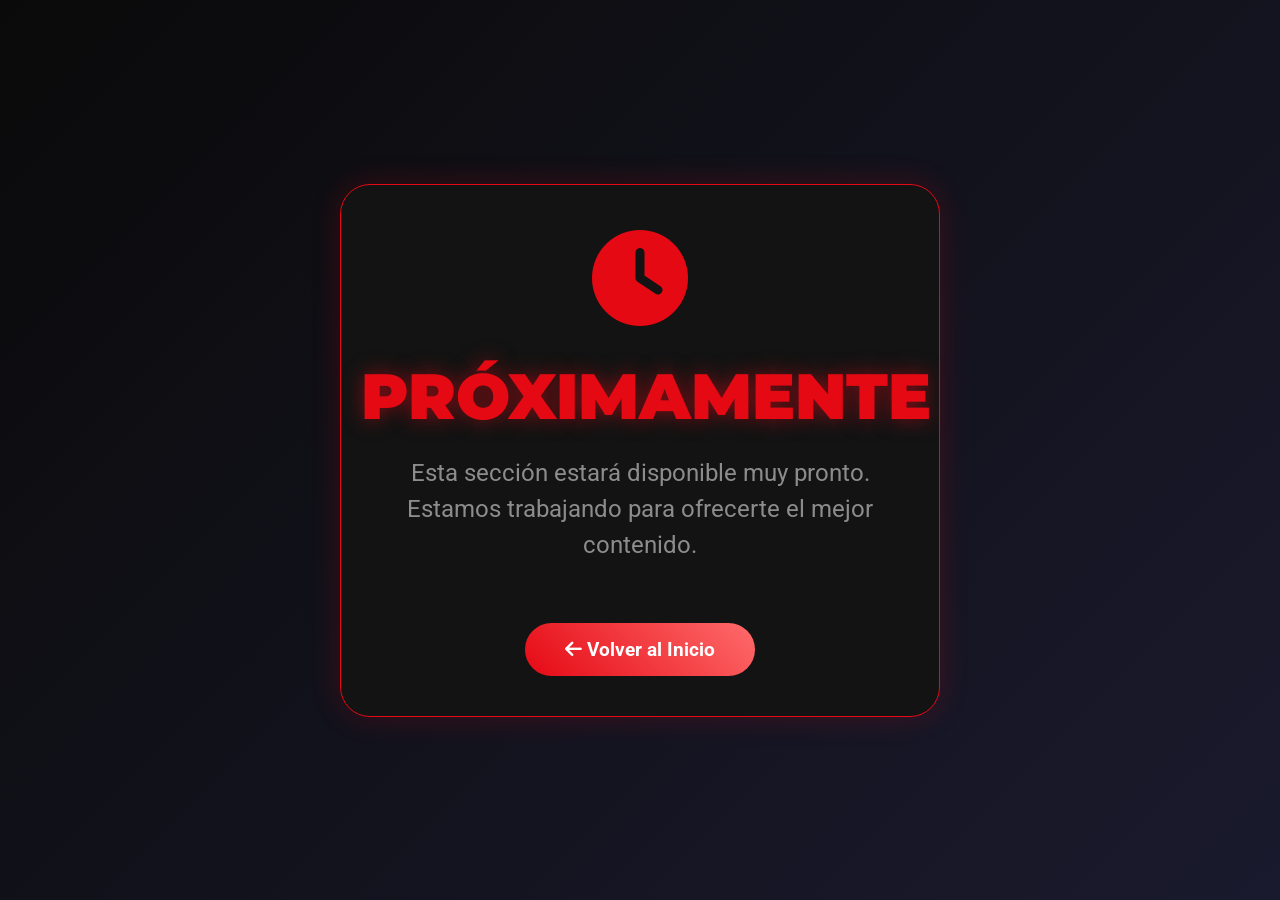
==== proximamente.html @ 0ffe2653 "Add files via upload" ====
<!DOCTYPE html>
<html lang="es">
<head>
    <meta charset="UTF-8">
    <meta name="viewport" content="width=device-width, initial-scale=1.0">
    <title>Próximamente - ZONA TOTAL</title>
    <link rel="stylesheet" href="style.css">
    <link rel="stylesheet" href="https://cdnjs.cloudflare.com/ajax/libs/font-awesome/6.4.0/css/all.min.css">
    <link href="https://fonts.googleapis.com/css2?family=Montserrat:wght@400;700;900&family=Roboto:wght@300;400;500&display=swap" rel="stylesheet">
    <style>
        body {
            margin: 0;
            padding: 0;
            background: linear-gradient(135deg, #0a0a0a 0%, #1a1a2e 100%);
            color: #f5f5f1;
            font-family: 'Roboto', sans-serif;
            min-height: 100vh;
            display: flex;
            justify-content: center;
            align-items: center;
            text-align: center;
        }
        
        .proximamente-container {
            max-width: 600px;
            padding: 40px 20px;
            background: rgba(20, 20, 20, 0.95);
            border-radius: 30px;
            border: 1px solid #e50914;
            box-shadow: 0 0 30px rgba(229, 9, 20, 0.2);
            margin: 20px;
        }
        
        .proximamente-icon {
            font-size: 6rem;
            color: #e50914;
            margin-bottom: 20px;
            animation: pulse 2s infinite;
        }
        
        .proximamente-title {
            font-size: 4rem;
            font-weight: 900;
            color: #e50914;
            margin-bottom: 20px;
            font-family: 'Montserrat', sans-serif;
            text-shadow: 0 0 20px rgba(229, 9, 20, 0.5);
        }
        
        .proximamente-text {
            font-size: 1.5rem;
            color: #8c8c8c;
            margin-bottom: 40px;
            line-height: 1.5;
        }
        
        .proximamente-categoria {
            font-size: 2rem;
            font-weight: 700;
            color: white;
            margin-bottom: 20px;
            text-transform: uppercase;
        }
        
        .proximamente-btn {
            display: inline-block;
            background: linear-gradient(45deg, #e50914, #ff6b6b);
            color: white;
            text-decoration: none;
            padding: 15px 40px;
            border-radius: 50px;
            font-size: 1.2rem;
            font-weight: bold;
            transition: all 0.3s;
            border: none;
            cursor: pointer;
            margin-top: 20px;
        }
        
        .proximamente-btn:hover {
            transform: scale(1.05);
            box-shadow: 0 10px 25px rgba(229, 9, 20, 0.3);
        }
        
        @keyframes pulse {
            0%, 100% { transform: scale(1); }
            50% { transform: scale(1.1); }
        }
    </style>
</head>
<body>
    <div class="proximamente-container">
        <div class="proximamente-icon">
            <i class="fas fa-clock"></i>
        </div>
        <h1 class="proximamente-title">PRÓXIMAMENTE</h1>
        <p class="proximamente-text">Esta sección estará disponible muy pronto.<br>Estamos trabajando para ofrecerte el mejor contenido.</p>
        <a href="index.html" class="proximamente-btn">
            <i class="fas fa-arrow-left"></i> Volver al Inicio
        </a>
    </div>
</body>
</html>
---- style.css ----
/* ===== DESDE auth.css ===== */
* {
    margin: 0;
    padding: 0;
    box-sizing: border-box;
}

:root {
    --primary-red: #e50914;
    --dark-bg: #141414;
    --darker-bg: #0a0a0a;
    --gray-bg: #2d2d2d;
    --light-gray: #8c8c8c;
    --white: #f5f5f1;
    --gradient-red: linear-gradient(45deg, #e50914, #ff6b6b);
}

body {
    background-color: var(--darker-bg);
    color: var(--white);
    font-family: 'Roboto', sans-serif;
    min-height: 100vh;
    overflow-x: hidden;
}

.hidden {
    display: none !important;
}

.auth-screen {
    position: fixed;
    top: 0;
    left: 0;
    width: 100%;
    height: 100%;
    background: linear-gradient(135deg, var(--darker-bg) 0%, #1a1a2e 100%);
    display: flex;
    justify-content: center;
    align-items: center;
    z-index: 9999;
    animation: fadeIn 0.5s ease;
}

.auth-container {
    background: rgba(20, 20, 20, 0.95);
    padding: 60px 50px;
    border-radius: 20px;
    text-align: center;
    border: 1px solid var(--gray-bg);
    max-width: 500px;
    width: 90%;
    box-shadow: 0 25px 50px rgba(0, 0, 0, 0.5);
    animation: slideUp 0.5s ease;
    backdrop-filter: blur(10px);
}

.auth-logo {
    margin-bottom: 40px;
}

.logo-icon {
    display: inline-block;
    background: var(--gradient-red);
    width: 100px;
    height: 100px;
    border-radius: 50%;
    line-height: 100px;
    font-size: 48px;
    font-weight: 900;
    margin-bottom: 20px;
    box-shadow: 0 15px 35px rgba(229, 9, 20, 0.3);
    animation: pulse 2s infinite;
}

.auth-logo h1 {
    font-family: 'Montserrat', sans-serif;
    font-size: 3.5rem;
    font-weight: 900;
    background: var(--gradient-red);
    -webkit-background-clip: text;
    -webkit-text-fill-color: transparent;
    letter-spacing: 3px;
    margin-bottom: 10px;
    text-shadow: 3px 3px 6px rgba(0, 0, 0, 0.3);
}

.auth-subtitle {
    color: var(--light-gray);
    font-size: 1.2rem;
    opacity: 0.8;
}

.auth-form {
    margin: 40px 0;
}

#password-input {
    width: 100%;
    padding: 18px 25px;
    background: rgba(255, 255, 255, 0.08);
    border: 2px solid var(--gray-bg);
    border-radius: 12px;
    color: var(--white);
    font-size: 18px;
    margin-bottom: 25px;
    transition: all 0.3s ease;
    letter-spacing: 1px;
}

#password-input:focus {
    outline: none;
    border-color: var(--primary-red);
    background: rgba(255, 255, 255, 0.12);
    box-shadow: 0 0 0 3px rgba(229, 9, 20, 0.2);
}

.auth-btn {
    background: var(--gradient-red);
    color: var(--white);
    border: none;
    padding: 18px 40px;
    border-radius: 12px;
    font-size: 18px;
    font-weight: bold;
    cursor: pointer;
    transition: all 0.3s ease;
    width: 100%;
    letter-spacing: 1.5px;
    display: flex;
    align-items: center;
    justify-content: center;
    gap: 12px;
}

.auth-btn:hover {
    transform: translateY(-3px);
    box-shadow: 0 15px 30px rgba(229, 9, 20, 0.3);
}

.auth-btn:active {
    transform: translateY(-1px);
}

.auth-hint {
    margin-top: 25px;
    color: var(--light-gray);
    font-size: 0.9rem;
    opacity: 0.7;
}

.auth-info {
    display: flex;
    justify-content: center;
    gap: 30px;
    margin-top: 40px;
    flex-wrap: wrap;
}

.info-item {
    display: flex;
    align-items: center;
    gap: 10px;
    color: var(--light-gray);
    font-size: 0.9rem;
}

.info-item i {
    color: var(--primary-red);
    font-size: 1.1rem;
}

.loading-screen {
    position: fixed;
    top: 0;
    left: 0;
    width: 100%;
    height: 100%;
    background: var(--darker-bg);
    display: flex;
    flex-direction: column;
    justify-content: center;
    align-items: center;
    z-index: 9998;
}

.loading-spinner {
    margin-bottom: 30px;
}

.loading-spinner .logo-icon {
    width: 80px;
    height: 80px;
    line-height: 80px;
    font-size: 36px;
    animation: spin 1.5s linear infinite;
}

.loading-screen p {
    color: var(--light-gray);
    font-size: 1.2rem;
    animation: fadeInOut 2s infinite;
}

@keyframes fadeIn {
    from { opacity: 0; }
    to { opacity: 1; }
}

@keyframes slideUp {
    from {
        opacity: 0;
        transform: translateY(40px);
    }
    to {
        opacity: 1;
        transform: translateY(0);
    }
}

@keyframes pulse {
    0%, 100% {
        transform: scale(1);
        box-shadow: 0 15px 35px rgba(229, 9, 20, 0.3);
    }
    50% {
        transform: scale(1.05);
        box-shadow: 0 20px 40px rgba(229, 9, 20, 0.4);
    }
}

@keyframes spin {
    0% { transform: rotate(0deg); }
    100% { transform: rotate(360deg); }
}

@keyframes fadeInOut {
    0%, 100% { opacity: 0.5; }
    50% { opacity: 1; }
}

@media (max-width: 768px) {
    .auth-container {
        padding: 40px 30px;
    }
    
    .auth-logo h1 {
        font-size: 2.8rem;
    }
    
    .logo-icon {
        width: 80px;
        height: 80px;
        line-height: 80px;
        font-size: 36px;
    }
    
    .auth-info {
        gap: 20px;
    }
}

@media (max-width: 480px) {

    .auth-container {
        padding: 30px 20px;
        width: 95%;
    }
    
    .auth-logo h1 {
        font-size: 2.2rem;
        letter-spacing: 2px;
    }
    
    .auth-subtitle {
        font-size: 1rem;
    }
    
    #password-input {
        padding: 15px 20px;
        font-size: 16px;
    }
    
    .auth-btn {
        padding: 15px 30px;
        font-size: 16px;
    }
    
    .auth-info {
        flex-direction: column;
        gap: 15px;
        align-items: center;
    }
}

/* ===== DESDE home.css ===== */
.home-page {
    background: var(--darker);
    min-height: 80vh;
    position: relative;
    padding-top: 0;
}

.home-page .main-content {
    padding-top: 0;
    position: relative;
    z-index: 1;
}

.hero-home {
    padding-top: 0;
    position: relative;
    margin-bottom: 15px;
    clear: both;
}

.hero-home .hero-background {
    height: 70vh;
    min-height: 780px;
    border-radius: 20px;
    margin: 5px;
    margin-bottom:40px;
    overflow: hidden;
    position: relative;
    background-size: cover;
    background-position: center;
    background-repeat: no-repeat;
}

.hero-home .hero-overlay {
    position: absolute;
    top: 0;
    left: 0;
    right: 0;
    bottom: 0;
    background: linear-gradient(45deg, rgba(20,20,20,0.8), transparent 60%);
}

.hero-home .hero-content {
    position: absolute;
    top: 60%;
    left: 50%;
    transform: translate(-50%, -50%);
    width: 100%;
    max-width: 1200px;
    padding: 0 20px;
    z-index: 2;
    display: flex;
    flex-direction: column;
    align-items: center;
    justify-content: center;
}

.hero-home .hero-title {
    font-size: 3.5rem;
    margin-bottom: 20px;
    line-height: 1.1;
    text-shadow: 2px 2px 8px rgba(0, 0, 0, 0.7);
}

.hero-home .hero-subtitle {
    font-size: 1.3rem;
    color: var(--light-gray);
    margin-bottom: 40px;
    max-width: 600px;
    text-shadow: 1px 1px 4px rgba(0, 0, 0, 0.5);
}

.hero-home .hero-stats {
    display: flex;
    justify-content: center;
    gap: 20px;
    flex-wrap: wrap;
    width: 100%;
    margin-top: 20px;
}

.hero-home .stat {
    display: flex;
    align-items: center;
    gap: 10px;
    background: rgb(0 0 0 / 68%);
    padding: 10px 10px;
    border-radius: 15px;
    border: 1px solid rgb(227 8 8);
    transition: all 0.3s;
    
    position: relative;
    z-index: 2;
}

.hero-home .stat:hover {
    border-color: var(--primary);
    background: rgba(255, 255, 255, 0.08);
    transform: translateY(-5px);
}

.hero-home .stat i {
    color: var(--primary);
    font-size: 2.2rem;
}

.hero-home .stat-number {
    display: block;
    font-size: 2rem;
    font-weight: 900;
    color: var(--white);
    line-height: 1;
}

.hero-home .stat-label {
    display: block;
    font-size: 0.9rem;
    color: var(--light-gray);
    margin-top: 5px;
}

.categories-section {
    padding: 15px 4% 60px;
    margin-bottom: 60px;
    position: relative;
    background: rgba(26, 26, 26, 0.7);
    border-radius: 15px;
    border: 1px solid rgba(255, 255, 255, 0.1);
    clear: both;
}

.section-subtitle {
    color: var(--light-gray);
    font-size: 1.1rem;
    margin-top: 10px;
    max-width: 600px;
}

.category-card {
    background: var(--card-bg);
    border-radius: 15px;
    overflow: hidden;
    text-decoration: none;
    color: var(--white);
    transition: all 0.3s ease;
    border: 1px solid var(--gray);
    display: grid;
    grid-template-columns: auto 1fr auto;
    gap: 30px;
    padding: 30px;
    position: relative;
    height: auto;
    align-items: center;
    margin-bottom: 30px;
    clear: both;
}

.category-card:hover {
    transform: translateY(-5px);
    border-color: var(--primary);
    box-shadow: 0 15px 35px rgba(0, 0, 0, 0.3);
}

.category-content {
    display: flex;
    flex-direction: column;
    height: 100%;
    justify-content: space-between;
}

.category-content h3 {
    font-size: 2rem;
    margin-bottom: 10px;
    color: var(--primary);
}

.category-desc {
    color: var(--light-gray);
    line-height: 1.5;
    margin-bottom: 15px;
    font-size: 1rem;
    flex-grow: 1;
}

.category-features {
    display: flex;
    flex-direction: column;
    gap: 8px;
    margin-bottom: 15px;
}

.feature {
    display: flex;
    align-items: center;
    gap: 10px;
    color: var(--light-gray);
    font-size: 0.9rem;
}

.category-preview {
    display: flex;
    align-items: center;
}

.preview-images {
    display: grid;
    grid-template-columns: repeat(3, 1fr);
    gap: 10px;
    width: 100%;
}

.preview-images img {
    width: 100%;
    height: 120px;
    object-fit: cover;
    border-radius: 8px;
    border: 2px solid var(--gray);
    transition: all 0.3s;
}

.coming-soon-grid {
    display: grid;
    grid-template-columns: repeat(4, 1fr);
    gap: 20px;
    margin-top: 30px;
    position: relative;
    z-index: 2;
}

.coming-soon-card {
    background: rgba(255, 255, 255, 0.03);
    border-radius: 15px;
    padding: 30px 20px;
    text-align: center;
    border: 1px solid rgba(255, 255, 255, 0.1);
    transition: all 0.3s;
    position: relative;
    opacity: 0.7;
}

.coming-soon-card:hover {
    background: rgba(255, 255, 255, 0.05);
    border-color: rgba(255, 255, 255, 0.2);
    opacity: 0.9;
    transform: translateY(-5px);
}

.coming-soon-icon {
    margin-bottom: 15px;
}

.coming-soon-icon i {
    font-size: 2.5rem;
    color: var(--light-gray);
}

.coming-soon-card h3 {
    color: var(--light-gray);
    margin-bottom: 10px;
    font-size: 1.2rem;
}

.coming-soon-card p {
    color: var(--light-gray);
    font-size: 0.9rem;
    opacity: 0.8;
    margin-bottom: 10px;
}

.soon-badge {
    display: inline-block;
    background: var(--gray);
    color: var(--light-gray);
    padding: 4px 10px;
    border-radius: 12px;
    font-size: 0.7rem;
    font-weight: bold;
    text-transform: uppercase;
    letter-spacing: 0.5px;
    margin-top: 5px;
}

.how-it-works {
    background: linear-gradient(to bottom, transparent, rgba(26, 26, 26, 0.5));
    border-radius: 20px;
    margin: 40px 4% 60px;
    position: relative;
    clear: both;
}

.steps-grid {
    display: grid;
    grid-template-columns: repeat(auto-fit, minmax(250px, 1fr));
    gap: 30px;
    margin-top: 40px;
    position: relative;
    z-index: 2;
}

.step-card {
    background: var(--card-bg);
    border-radius: 15px;
    padding: 30px;
    text-align: center;
    border: 1px solid var(--gray);
    transition: all 0.3s;
    position: relative;
    z-index: 2;
}

.step-card:hover {
    transform: translateY(-10px);
    border-color: var(--primary);
    box-shadow: 0 15px 35px rgba(0, 0, 0, 0.3);
}

.step-number {
    position: absolute;
    top: -15px;
    left: -15px;
    background: var(--primary);
    color: var(--white);
    width: 40px;
    height: 40px;
    border-radius: 50%;
    display: flex;
    align-items: center;
    justify-content: center;
    font-weight: 900;
    font-size: 1.2rem;
    box-shadow: 0 5px 15px rgba(229, 9, 20, 0.3);
}

.step-icon {
    background: rgba(229, 9, 20, 0.1);
    width: 70px;
    height: 70px;
    border-radius: 50%;
    display: flex;
    align-items: center;
    justify-content: center;
    margin: 0 auto 20px;
    border: 2px solid rgba(229, 9, 20, 0.3);
}

.step-icon i {
    color: var(--primary);
    font-size: 2rem;
}


.how-it-works::before {
    content: '';
    display: block;
    height: 1px;
    background: linear-gradient(90deg, transparent, var(--gray), transparent);
    margin: 40px auto;
    max-width: 80%;
}

@media (max-width: 1200px) {
    .category-card {
        height: auto;
        min-height: 260px;
    }
    
    .hero-home .hero-stats {
        
    }
    
    .coming-soon-grid {
        grid-template-columns: repeat(2, 1fr);
    }
    
    .categories-section,
    .how-it-works {
        margin: 0 3% 50px;
    }
}

@media (max-width: 992px) {
    .hero-home .hero-background {
        height: 60vh;
        min-height: 600px;
        margin: 0 3%;
    }
    
    .hero-home .hero-content {
        padding: 40px;
    }
    
    .category-card {
        grid-template-columns: 1fr;
        height: auto;
        gap: 25px;
    }
    
    .preview-images img {
        height: 100px;
    }
    
    .steps-grid {
        grid-template-columns: repeat(2, 1fr);
    }
    
    .categories-section,
    .how-it-works {
        margin: 0 3% 40px;
        padding: 10px 3% 30px;
    }
}

@media (max-width: 768px) {
    .hero-home .hero-title {
        font-size: 2.5rem;
    }
    
    .hero-home .hero-subtitle {
        font-size: 1.1rem;
    }
    
    .hero-home .stat {
        min-width: 150px;
        padding: 15px 20px;
    }
    
    .hero-home .stat i {
        font-size: 1.8rem;
    }
    
    .hero-home .stat-number {
        font-size: 1.5rem;
    }
    
    .category-card {
        padding: 25px;
    }
    
    .category-content h3 {
        font-size: 1.8rem;
    }
    
    .preview-images {
        grid-template-columns: repeat(3, 1fr);
    }
    
    .categories-section,
    .how-it-works {
        margin: 0 2% 30px;
        padding: 30px 2% 40px;
    }
}

@media (max-width: 576px) {
    .hero-home .hero-background {
        margin: 0 2%;
        border-radius: 15px;
    }
    
    .hero-home .hero-content {
        padding: 30px;
    }
    
    .hero-home .hero-title {
        font-size: 1.3rem;
    }
    
    .hero-home .hero-stats {
        flex-direction: column;
        gap: 15px;
    }
    
    .hero-home .stat {
        width: 100%;
        justify-content: space-between;
    }
    
    .category-card {
        padding: 20px;
        height: auto;
    }
    
    .preview-images img {
        height: 80px;
    }
    
    .coming-soon-grid {
        grid-template-columns: 1fr;
    }
    
    .steps-grid {
        grid-template-columns: 1fr;
    }
    
    .categories-section,
    .how-it-works {
        margin: 0 2% 20px;
        padding: 25px 2% 35px;
    }
}

/* ===== DESDE peliculas.css ===== */
.peliculas-page {
    background: var(--darker);
    min-height: 100vh;
}



.generos-section {
    padding: 40px 4% 30px;
}

.generos-grid {
    display: grid;
    grid-template-columns: repeat(auto-fit, minmax(180px, 1fr));
    gap: 20px;
    margin-top: 25px;
}

.genero-card {
    background: var(--card-bg);
    border-radius: 15px;
    padding: 25px 20px;
    text-decoration: none;
    color: var(--white);
    text-align: center;
    transition: all 0.3s ease;
    border: 1px solid var(--gray);
}

.genero-card:hover {
    transform: translateY(-5px);
    border-color: var(--primary);
    box-shadow: 0 10px 25px rgba(0, 0, 0, 0.3);
}

.genero-icon {
    font-size: 2.5rem;
    color: var(--primary);
    margin-bottom: 15px;
    display: block;
}

.genero-card h3 {
    font-size: 1.3rem;
    margin-bottom: 8px;
}

.genero-card p {
    color: var(--light-gray);
    font-size: 0.9rem;
    opacity: 0.8;
}

.destacadas-section {
    padding: 30px 4% 40px;
}

.peliculas-slider {
    display: flex;
    gap: 25px;
    overflow-x: auto;
    padding: 20px 0;
    scroll-behavior: smooth;
    scrollbar-width: none;
}

.peliculas-slider::-webkit-scrollbar {
    display: none;
}

.slider-card {
    min-width: 280px;
    background: var(--card-bg);
    border-radius: 12px;
    overflow: hidden;
    transition: all 0.3s ease;
    border: 1px solid var(--gray);
    height: 380px;
}

.slider-card:hover {
    transform: translateY(-5px);
    border-color: var(--primary);
    box-shadow: 0 15px 30px rgba(0, 0, 0, 0.3);
}

.slider-card .pelicula-poster {
    height: 200px;
    overflow: hidden;
    position: relative;
}

.slider-card .pelicula-poster img {
    width: 100%;
    height: 100%;
    object-fit: cover;
    transition: transform 0.5s;
}

.slider-card:hover .pelicula-poster img {
    transform: scale(1.05);
}

.slider-card .pelicula-overlay {
    position: absolute;
    top: 0;
    left: 0;
    right: 0;
    bottom: 0;
    background: linear-gradient(to top, rgba(0,0,0,0.8), transparent 50%);
    opacity: 0;
    transition: opacity 0.3s;
    display: flex;
    align-items: flex-end;
    padding: 20px;
}

.slider-card:hover .pelicula-overlay {
    opacity: 1;
}

.slider-card .play-btn {
    background: var(--gradient);
    color: var(--white);
    border: none;
    padding: 12px 25px;
    border-radius: 25px;
    font-size: 14px;
    font-weight: bold;
    cursor: pointer;
    display: flex;
    align-items: center;
    gap: 8px;
    transition: all 0.3s;
    width: 100%;
    justify-content: center;
}

.slider-card .play-btn:hover {
    transform: scale(1.05);
    box-shadow: 0 8px 20px rgba(229, 9, 20, 0.3);
}

.slider-card .pelicula-info {
    padding: 20px;
}

.slider-card .pelicula-title {
    font-size: 1.1rem;
    margin-bottom: 10px;
    display: -webkit-box;
    -webkit-line-clamp: 2;
    -webkit-box-orient: vertical;
    overflow: hidden;
}

.slider-card .pelicula-meta {
    display: flex;
    justify-content: space-between;
    color: var(--light-gray);
    margin-bottom: 12px;
    font-size: 0.85rem;
}

.slider-card .pelicula-genre {
    background: rgba(229, 9, 20, 0.15);
    color: var(--primary);
    padding: 4px 12px;
    border-radius: 15px;
    font-size: 0.8rem;
    display: inline-block;
    margin-bottom: 12px;
}

.slider-card .pelicula-desc {
    color: var(--light-gray);
    font-size: 0.85rem;
    line-height: 1.5;
    display: -webkit-box;
    -webkit-line-clamp: 2;
    -webkit-box-orient: vertical;
    overflow: hidden;
    margin-bottom: 12px;
}

.slider-card .pelicula-rating {
    color: #ffd700;
    font-size: 13px;
}

.todas-section {
    padding: 30px 4% 60px;
}

.peliculas-grid {
    display: grid;
    grid-template-columns: repeat(auto-fill, minmax(250px, 1fr));
    gap: 25px;
    margin-top: 25px;
}

.pelicula-card {
    background: var(--card-bg);
    border-radius: 12px;
    overflow: hidden;
    transition: all 0.3s ease;
    border: 1px solid var(--gray);
    height: 380px;
}

.pelicula-card:hover {
    transform: translateY(-5px);
    border-color: var(--primary);
    box-shadow: 0 15px 30px rgba(0, 0, 0, 0.3);
}

.pelicula-poster {
    height: 200px;
    overflow: hidden;
    position: relative;
}

.pelicula-poster img {
    width: 100%;
    height: 100%;
    object-fit: cover;
    transition: transform 0.5s;
}

.pelicula-card:hover .pelicula-poster img {
    transform: scale(1.05);
}

.pelicula-overlay {
    position: absolute;
    top: 0;
    left: 0;
    right: 0;
    bottom: 0;
    background: linear-gradient(to top, rgba(0,0,0,0.8), transparent 50%);
    opacity: 0;
    transition: opacity 0.3s;
    display: flex;
    align-items: flex-end;
    padding: 20px;
}

.pelicula-card:hover .pelicula-overlay {
    opacity: 1;
}

.play-btn {
    background: var(--gradient);
    color: var(--white);
    border: none;
    padding: 12px 25px;
    border-radius: 25px;
    font-size: 14px;
    font-weight: bold;
    cursor: pointer;
    display: flex;
    align-items: center;
    gap: 8px;
    transition: all 0.3s;
    width: 100%;
    justify-content: center;
}

.play-btn:hover {
    transform: scale(1.05);
    box-shadow: 0 8px 20px rgba(229, 9, 20, 0.3);
}

.pelicula-info {
    padding: 20px;
}

.pelicula-title {
    font-size: 1.1rem;
    margin-bottom: 10px;
    display: -webkit-box;
    -webkit-line-clamp: 2;
    -webkit-box-orient: vertical;
    overflow: hidden;
}

.pelicula-meta {
    display: flex;
    justify-content: space-between;
    color: var(--light-gray);
    margin-bottom: 12px;
    font-size: 0.85rem;
}

.pelicula-genre {
    background: rgba(229, 9, 20, 0.15);
    color: var(--primary);
    padding: 4px 12px;
    border-radius: 15px;
    font-size: 0.8rem;
    display: inline-block;
    margin-bottom: 12px;
}

.pelicula-desc {
    color: var(--light-gray);
    font-size: 0.85rem;
    line-height: 1.5;
    display: -webkit-box;
    -webkit-line-clamp: 2;
    -webkit-box-orient: vertical;
    overflow: hidden;
    margin-bottom: 12px;
}

.pelicula-rating {
    color: #ffd700;
    font-size: 13px;
}

.section-controls {
    display: flex;
    gap: 10px;
    align-items: center;
}

.control-btn {
    background: rgba(255, 255, 255, 0.1);
    border: none;
    width: 40px;
    height: 40px;
    border-radius: 50%;
    color: var(--white);
    cursor: pointer;
    display: flex;
    align-items: center;
    justify-content: center;
    transition: all 0.3s;
}

.control-btn:hover {
    background: rgba(255, 255, 255, 0.2);
    transform: scale(1.1);
}

.filter-controls {
    display: flex;
    gap: 15px;
    flex-wrap: wrap;
}

.filter-select {
    padding: 10px 20px;
    background: rgba(255, 255, 255, 0.1);
    border: 1px solid var(--gray);
    border-radius: 20px;
    color: var(--white);
    font-size: 14px;
    cursor: pointer;
    transition: all 0.3s;
    min-width: 160px;
}

.filter-select:focus {
    outline: none;
    border-color: var(--primary);
}

.load-more-container {
    text-align: center;
    margin-top: 40px;
}

.load-more-btn {
    background: transparent;
    border: 2px solid var(--primary);
    color: var(--primary);
    padding: 12px 35px;
    border-radius: 25px;
    font-size: 15px;
    font-weight: bold;
    cursor: pointer;
    transition: all 0.3s;
}

.load-more-btn:hover {
    background: var(--primary);
    color: var(--white);
    transform: translateY(-3px);
    box-shadow: 0 8px 20px rgba(229, 9, 20, 0.3);
}

.aviso-section {
    padding: 10px 2%;
    background: linear-gradient(45deg, var(--darker), #1a1a1a);
    border-radius: 20px;
    margin: 20px 2%;
    border: 1px solid var(--gray);
}

.aviso-container h3 {
    color: var(--primary);
    font-size: 1.8rem;
    margin-bottom: 20px;
    display: flex;
    align-items: center;
    gap: 15px;
}

.aviso-container p {
    color: var(--light-gray);
    line-height: 1.6;
    margin-bottom: 25px;
    font-size: 1.1rem;
}

.aviso-details {
    display: grid;
    grid-template-columns: repeat(auto-fit, minmax(250px, 1fr));
    gap: 20px;
    margin-top: 30px;
}

.aviso-details p {
    display: flex;
    align-items: center;
    gap: 10px;
    margin-bottom: 0;
    font-size: 1rem;
}

.aviso-details i {
    color: var(--primary);
    font-size: 1.2rem;
}

@media (max-width: 1200px) {
    .pelicula-card {
        height: auto;
        min-height: 380px;
    }
}

@media (max-width: 992px) {
    .generos-grid {
        grid-template-columns: repeat(3, 1fr);
    }
    
    .peliculas-grid {
        grid-template-columns: repeat(auto-fill, minmax(220px, 1fr));
    }
    
    .filter-controls {
        flex-direction: column;
    }
    
    .filter-select {
        width: 100%;
    }
}

@media (max-width: 768px) {

.hero-home .hero-background {
        height: 60vh;
        min-height: 500px;
        background-position: center center;
        background-size: cover;
    }

    .hero-home .hero-content {
        top: 50%;
        left: 50%;
        transform: translate(-50%, -50%);
        width: 100%;
        padding: 0 15px;
        text-align: center;
    }

    .hero-home .hero-stats {
        display: flex;
        flex-wrap: wrap;
        justify-content: center;
        gap: 10px;
        width: 100%;
    }

    .hero-home .stat {
        min-width: 140px;
        padding: 12px 15px;
        flex: 1 1 auto;
    }

    .main-content {
        padding-top: 80px;
    }
    
    .generos-grid {
        grid-template-columns: repeat(2, 1fr);
    }
    
    .peliculas-grid {
        grid-template-columns: repeat(auto-fill, minmax(200px, 1fr));
    }
    
    .pelicula-card {
        height: 360px;
    }
    
    .pelicula-poster {
        height: 180px;
    }
}

@media (max-width: 576px) {

.hero-home .hero-background {
        height: 50vh;
        min-height: 400px;
        background-position: center center;
        background-size: cover;

    }

    .hero-home .hero-content {
        top: 50%;
        left: 50%;
        transform: translate(-50%, -50%);
        width: 100%;
        padding: 0 10px;
    }

    .hero-home .hero-stats {
        flex-direction: column;
        align-items: center;
        gap: 8px;
    }

    .hero-home .stat {
        width: 90%;
        max-width: 280px;
        padding: 10px 15px;
    }
    .main-content {
        padding-top: 70px;
    }
    
    .generos-grid {
        grid-template-columns: 1fr;
    }
    
    .peliculas-grid {
        grid-template-columns: 1fr;
    }
    
    .pelicula-card {
        height: auto;
    }
    
    .pelicula-poster {
        height: 200px;
    }
    
    .aviso-section {
        margin: 40px 2%;
        padding: 40px 20px;
    }
    
    .aviso-details {
        grid-template-columns: 1fr;
    }
}

/* ===== DESDE style.css (variables adicionales) ===== */
:root {
    --primary: #e50914;
    --dark: #141414;
    --darker: #0a0a0a;
    --gray: #2d2d2d;
    --light-gray: #8c8c8c;
    --white: #f5f5f1;
    --card-bg: #1a1a1a;
    --gradient: linear-gradient(45deg, #e50914, #ff6b6b);
    --header-height: 80px;
    --header-height-mobile: 70px;
    --header-height-small: 60px;
    --container-padding: 4%;
    --border-radius: 15px;
    --border-radius-small: 10px;
    --transition: all 0.3s ease;
}

/* ===== DESDE style.css (header) ===== */
.main-header {
    background: linear-gradient(to bottom, rgba(0,0,0,0.95), rgba(0,0,0,0.8));
    padding: 10px;
    position: fixed;
    width: 100%;
    z-index: 1000;
    transition: var(--transition);
    top: 0;
    left: 0;
    backdrop-filter: blur(10px);
    height: var(--header-height);
    display: flex;
    align-items: center;
}

.main-header.scrolled {
    background: rgba(10, 10, 10, 0.98);
    border-bottom: 1px solid rgba(255, 255, 255, 0.1);
}

.header-container {
    display: flex;
    justify-content: space-between;
    align-items: center;
    width: 100%;
    max-width: 1400px;
    margin: 0 auto;
    gap: 20px;
}

.logo-link {
    text-decoration: none;
    display: flex;
    align-items: center;
}

.logo {
    display: flex;
    align-items: center;
    gap: 10px;
}

.logo-icon-small {
    background: var(--gradient);
    width: 40px;
    height: 40px;
    border-radius: 50%;
    display: flex;
    align-items: center;
    justify-content: center;
    font-weight: 900;
    font-size: 20px;
    box-shadow: 0 5px 15px rgba(229, 9, 20, 0.3);
    flex-shrink: 0;
}

.logo-text {
    font-family: 'Montserrat', sans-serif;
    font-size: clamp(1.2rem, 4vw, 1.8rem);
    font-weight: 900;
    background: var(--gradient);
    -webkit-background-clip: text;
    -webkit-text-fill-color: transparent;
    white-space: nowrap;
}

/* .main-nav {
    display: flex;
    gap: clamp(10px, 2vw, 25px);
    overflow-x: auto;
    padding: 5px 0;
    scrollbar-width: none;
    flex: 1;
    justify-content: center;
}

.main-nav::-webkit-scrollbar {
    display: none;
} */

.nav-link {
    color: var(--light-gray);
    text-decoration: none;
    display: flex;
    align-items: center;
    gap: 8px;
    padding: 8px 16px;
    border-radius: 25px;
    transition: var(--transition);
    white-space: nowrap;
    font-weight: 500;
    border: 1px solid transparent;
    font-size: 0.95rem;
}

.nav-link:hover {
    color: var(--white);
    background: rgba(255, 255, 255, 0.05);
}

.nav-link.active {
    color: var(--primary);
    background: rgba(229, 9, 20, 0.1);
    border-color: var(--primary);
}

.header-controls {
    display: flex;
    gap: 10px;
    align-items: center;
    flex-shrink: 0;
}

.search-btn, .user-btn, .home-btn {
    background: rgba(255, 255, 255, 0.1);
    border: none;
    width: 40px;
    height: 40px;
    border-radius: 50%;
    color: var(--white);
    cursor: pointer;
    display: flex;
    align-items: center;
    justify-content: center;
    transition: var(--transition);
    font-size: 1.1rem;
    text-decoration: none;
    flex-shrink: 0;
}

.search-btn:hover, .user-btn:hover, .home-btn:hover {
    background: rgba(255, 255, 255, 0.2);
    transform: scale(1.05);
}

.search-container {
    position: fixed;
    top: calc(var(--header-height) + 10px);
    right: var(--container-padding);
    left: var(--container-padding);
    max-width: 500px;
    margin: 0 auto;
    background: rgba(20, 20, 20, 0.98);
    backdrop-filter: blur(10px);
    border-radius: var(--border-radius);
    padding: 15px;
    box-shadow: 0 15px 35px rgba(0, 0, 0, 0.5);
    display: none;
    z-index: 999;
    border: 1px solid var(--gray);
}

.search-container.active {
    display: flex;
    align-items: center;
    gap: 10px;
    animation: slideDown 0.3s ease;
}

#search-input {
    flex: 1;
    padding: 12px 15px;
    background: rgba(255, 255, 255, 0.1);
    border: 1px solid var(--gray);
    border-radius: var(--border-radius-small);
    color: var(--white);
    font-size: 1rem;
    transition: var(--transition);
    width: 100%;
}

#search-input:focus {
    outline: none;
    border-color: var(--primary);
    background: rgba(255, 255, 255, 0.15);
}

.search-close {
    background: transparent;
    border: none;
    color: var(--light-gray);
    cursor: pointer;
    font-size: 1.3rem;
    transition: var(--transition);
    padding: 5px;
}

.search-close:hover {
    color: var(--white);
}

/* ===== DESDE style.css (modal) ===== */
.modal {
    display: none;
    position: fixed;
    top: 0;
    left: 0;
    width: 100%;
    height: 100%;
    background: rgba(0, 0, 0, 0.98);
    z-index: 9999;
    overflow-y: auto;
    padding: 20px;
}

.modal-content {
    background: var(--dark);
    margin: 30px auto;
    border-radius: var(--border-radius);
    max-width: 900px;
    width: 100%;
    position: relative;
    border: 1px solid var(--gray);
}

.close-modal {
    position: absolute;
    top: 15px;
    right: 15px;
    background: var(--primary);
    color: var(--white);
    border: none;
    width: 40px;
    height: 40px;
    border-radius: 50%;
    cursor: pointer;
    font-size: 1.5rem;
    display: flex;
    align-items: center;
    justify-content: center;
    z-index: 100;
    transition: var(--transition);
}

.close-modal:hover {
    transform: scale(1.1);
}

.player-header {
    display: flex;
    justify-content: space-between;
    align-items: center;
    padding: 20px;
    border-bottom: 1px solid var(--gray);
    flex-wrap: wrap;
    gap: 15px;
}

.player-header h3 {
    color: var(--primary);
    font-size: 1.2rem;
}

.player-controls {
    display: flex;
    gap: 10px;
}

.player-btn {
    background: rgba(255, 255, 255, 0.1);
    border: none;
    width: 40px;
    height: 40px;
    border-radius: 50%;
    color: var(--white);
    cursor: pointer;
    display: flex;
    align-items: center;
    justify-content: center;
    transition: var(--transition);
    font-size: 1rem;
}

.player-container {
    position: relative;
    padding-bottom: 56.25%;
    height: 0;
    background: #000;
}

.player-container iframe {
    position: absolute;
    top: 0;
    left: 0;
    width: 100%;
    height: 100%;
}

.player-info {
    display: flex;
    justify-content: space-between;
    align-items: center;
    padding: 20px;
    background: var(--card-bg);
    flex-wrap: wrap;
    gap: 15px;
}

.info-left h4 {
    font-size: 1.2rem;
    margin-bottom: 5px;
}

.info-left p {
    color: var(--light-gray);
    font-size: 0.9rem;
}

.rating {
    display: flex;
    align-items: center;
    gap: 8px;
    font-size: 1.2rem;
    color: #ffd700;
}

/* ===== DESDE style.css (footer) ===== */
.main-footer {
    background: var(--darker);
    padding: 50px var(--container-padding) 20px;
    border-top: 1px solid var(--gray);
    margin-top: 60px;
}

.footer-container {
    display: grid;
    grid-template-columns: repeat(auto-fit, minmax(180px, 1fr));
    gap: 40px;
    max-width: 1400px;
    margin: 0 auto 30px;
}

.footer-section h4 {
    color: var(--primary);
    margin-bottom: 20px;
    font-size: 1rem;
}

.footer-logo {
    display: flex;
    align-items: center;
    gap: 10px;
    margin-bottom: 10px;
}

.footer-tagline {
    color: var(--light-gray);
    font-size: 1rem;
    margin-bottom: 15px;
}

.footer-link {
    display: block;
    color: var(--light-gray);
    text-decoration: none;
    margin-bottom: 10px;
    transition: var(--transition);
    font-size: 0.9rem;
}

.footer-link:hover {
    color: var(--primary);
    padding-left: 5px;
}

.footer-info {
    color: var(--light-gray);
    margin-bottom: 8px;
    font-size: 0.9rem;
    display: flex;
    align-items: center;
    gap: 8px;
}

.footer-bottom {
    text-align: center;
    padding-top: 20px;
    border-top: 1px solid var(--gray);
    color: var(--light-gray);
    font-size: 0.9rem;
}

.footer-note {
    margin-top: 10px;
    font-size: 0.85rem;
    opacity: 0.7;
    display: flex;
    justify-content: center;
    gap: 15px;
    flex-wrap: wrap;
}

@keyframes slideDown {
    from {
        opacity: 0;
        transform: translateY(-20px);
    }
    to {
        opacity: 1;
        transform: translateY(0);
    }
}

/* ===== DESDE style.css (scrollbar) ===== */
::-webkit-scrollbar {
    width: 8px;
    height: 8px;
}

::-webkit-scrollbar-track {
    background: var(--darker);
}

::-webkit-scrollbar-thumb {
    background: var(--gray);
    border-radius: 4px;
}

::-webkit-scrollbar-thumb:hover {
    background: var(--primary);
}

/* ===== DESDE style.css (media queries) ===== */


    .main-nav .nav-link i {
        font-size: 1.2rem;
    }
    
    .header-controls {
        gap: 8px;
    }
    
    .filter-controls {
        width: 100%;
    }
    
    .filter-select {
        flex: 1;
        min-width: 0;
    }
    
    .peliculas-grid {
        grid-template-columns: repeat(auto-fill, minmax(200px, 1fr));
        gap: 20px;
    }
    
    .footer-container {
        grid-template-columns: repeat(2, 1fr);
    }
}

@media (max-width: 768px) {
    :root {
        --header-height: 65px;
        --container-padding: 3%;
    }
    
    .section-header {
        flex-direction: column;
        align-items: flex-start;
    }
    
    .generos-grid {
        grid-template-columns: repeat(2, 1fr);
    }
    
    .peliculas-grid {
        grid-template-columns: repeat(auto-fill, minmax(160px, 1fr));
        gap: 15px;
    }
    
    .pelicula-title {
        font-size: 1rem;
    }
    
    .pelicula-meta {
        font-size: 0.8rem;
    }
    
    .slider-card {
        min-width: 180px;
        width: 180px;
    }
    
    .coming-soon-grid {
        grid-template-columns: repeat(2, 1fr);
    }
    
    .steps-grid {
        grid-template-columns: repeat(2, 1fr);
    }
    
    .footer-container {
        grid-template-columns: 1fr;
        text-align: center;
    }
    
    .footer-section {
        text-align: center;
    }
    
    .footer-logo {
        justify-content: center;
    }
    
    .footer-info {
        justify-content: center;
    }
    
    .footer-note {
        flex-direction: column;
        gap: 5px;
    }
}

@media (max-width: 576px) {
    :root {
        --header-height: 60px;
        --container-padding: 15px;
    }
    
    .generos-grid {
        grid-template-columns: 1fr;
        gap: 15px;
    }
    
    .genero-card {
        padding: 20px;
    }
    
    .peliculas-grid {
        grid-template-columns: 1fr;
        gap: 20px;
    }
    
    .pelicula-card {
        display: grid;
        grid-template-columns: 120px 1fr;
        height: auto;
    }
    
    .pelicula-poster {
        aspect-ratio: 2/3;
        height: 100%;
    }
    
    .pelicula-overlay {
        display: none;
    }
    
    .pelicula-info {
        padding: 15px;
    }
    
    .slider-card {
        min-width: 160px;
        width: 160px;
    }
    
    .coming-soon-grid {
        grid-template-columns: 1fr;
    }
    
    .steps-grid {
        grid-template-columns: 1fr;
    }
    
    .step-card {
        padding: 25px 15px;
    }
    
    .aviso-details {
        grid-template-columns: 1fr;
    }
    
    .modal-content {
        margin: 10px auto;
    }
    
    .player-header, .player-info {
        flex-direction: column;
        align-items: flex-start;
    }
}

@media (max-width: 380px) {
    .pelicula-card {
        grid-template-columns: 1fr;
    }
    
    .pelicula-poster {
        height: 180px;
    }
    
    .logo-text {
        font-size: 1rem;
    }
    
    .logo-icon-small {
        width: 35px;
        height: 35px;
        font-size: 16px;
    }
}

/* ===== TARJETAS PARA MÓVIL (2 COLUMNAS) ===== */
.tarjetas-movil {
    display: none;  /* Ocultas por defecto */
}

@media (max-width: 768px) {
    .tarjetas-movil {
        display: grid;
        grid-template-columns: repeat(2, 1fr);
        gap: 15px;
        padding: 0px 30px 20px 15px;
        max-width: 1200px;
        margin: 0 auto;
    }

    .tarjetas-movil .stat {
        display: flex;
        align-items: center;
        gap: 15px;
        background: rgb(0 0 0 / 68%);
        padding: 15px 20px;
        border-radius: 15px;
        border: 1px solid rgb(227 8 8);
        min-width: auto;
        width: 100%;
    }

    .tarjetas-movil .stat i {
        color: var(--primary);
        font-size: 1.8rem;
    }

    .tarjetas-movil .stat-number {
        display: block;
        font-size: 1.5rem;
        font-weight: 900;
        color: var(--white);
        line-height: 1;
    }

    .tarjetas-movil .stat-label {
        display: block;
        font-size: 0.8rem;
        color: var(--light-gray);
        margin-top: 3px;
    }
}

@media (max-width: 576px) {

	.hero-home .hero-stats{
	display: none;
}
}

/* ===== MENÚ HAMBURGUESA ===== */
.hamburger-btn {
    display: none;
    background: rgba(255, 255, 255, 0.1);
    border: none;
    width: 45px;
    height: 45px;
    border-radius: 50%;
    color: var(--white);
    cursor: pointer;
    font-size: 1.5rem;
    transition: var(--transition);
}

.hamburger-btn:hover {
    background: rgba(255, 255, 255, 0.2);
    transform: scale(1.05);
}

@media (max-width: 992px) {
    .hamburger-btn {
        display: flex;
        align-items: center;
        justify-content: center;
        order: 3;
        margin-left: auto;
    }

    .main-nav {
        position: fixed;
        top: var(--header-height);
        right: -100%;
        width: 55%;  /* CAMBIADO */
        max-width: 240px;  /* CAMBIADO */
        height: calc(100vh - var(--header-height));
        background: rgba(10, 10, 10, 0.98);
        backdrop-filter: blur(10px);
        flex-direction: column;
        padding: 30px 20px;
        transition: right 0.3s ease;
        z-index: 1000;
        overflow-y: auto;
        justify-content: flex-start;
        gap: 5px;
        border-left: 1px solid var(--gray);
        border-right: none;
    }

    .main-nav.active {
        right: 0;
        left: auto;
    }

    .main-nav .nav-link {
        width: 100%;
        padding: 15px 20px;
        font-size: 1.1rem;
        border-radius: 10px;
        white-space: normal;
        text-align: left;
    }

    .main-nav .nav-link i {
        width: 25px;
        text-align: center;
    }

    .header-container {
        position: relative;
        display: flex;
        justify-content: space-between;
        align-items: center;
    }

    .header-controls {
        order: 2;
    }

    .logo-section {
        order: 1;
    }
}
@media (min-width: 993px) {
    .main-nav {
        display: flex;
        position: static;
        width: auto;
        max-width: 100%;
        height: auto;
        background: transparent;
        flex-direction: row;
        padding: 10px 0;
        overflow-x: auto;  /* AUTO, no forced */
        overflow-y: hidden;
        gap: 8px;
        justify-content: flex-start;
        flex: 1;
        -webkit-overflow-scrolling: touch;
        scrollbar-width: thin;
        white-space: nowrap;
        flex-wrap: nowrap;
    }

    /* ===== BARRA PERSONALIZADA (SOLO CUANDO APAREZCA) ===== */
    .main-nav::-webkit-scrollbar {
        height: 6px;
        background: #0a0a0a;
    }

    .main-nav::-webkit-scrollbar-track {
        background: #1a1a1a;
        border-radius: 10px;
    }

    .main-nav::-webkit-scrollbar-thumb {
        background: linear-gradient(90deg, #ff0000, #ff6666);
        border-radius: 10px;
        border: 1px solid #fff;
        box-shadow: 0 0 10px #ff0000;
    }

    .main-nav::-webkit-scrollbar-thumb:hover {
        background: #ff4d4d;
        box-shadow: 0 0 15px #ff4d4d;
    }

    .main-nav .nav-link {
        width: auto;
        padding: 8px 16px;
        font-size: 0.95rem;
        font-weight: 500;
        white-space: nowrap;
        flex: 0 0 auto;
        border-radius: 25px;
        transition: all 0.3s ease;
        border: 1px solid transparent;
        display: inline-block;
    }

    .main-nav .nav-link:hover {
        color: var(--white);
        background: rgba(255, 255, 255, 0.05);
    }

    .main-nav .nav-link.active {
        color: var(--primary);
        background: rgba(229, 9, 20, 0.1);
        border-color: var(--primary);
    }
}

/* ===== BARRA MÓVIL ===== */
@media (max-width: 992px) {
    .main-nav::-webkit-scrollbar {
        height: 4px;
        background: #333;
    }
    
    .main-nav::-webkit-scrollbar-thumb {
        background: #e50914;
        border-radius: 4px;
    }
}

/* ===== BOTÓN ADMIN SIEMPRE VISIBLE EN PC ===== */
#btn-admin {
    display: inline-block !important;
    background: transparent !important;
    border: 2px solid #e50914 !important;
    color: #e50914 !important;
    opacity: 1 !important;
    visibility: visible !important;
}

#admin-container {
    display: block !important;
    opacity: 1 !important;
    visibility: visible !important;
}

/* ===== OCULTAR EN MÓVIL ===== */
@media (max-width: 768px) {
    #btn-admin {
        display: none !important;
    }
}

/* ===== REDISEÑO DE SERIES Y TODAS LAS PELÍCULAS ===== */

/* Estilos generales para las secciones */
.series-section, .todas-section {
    margin-bottom: 50px;
    padding: 0 4%;
}

/* Cabecera con diseño mejorado */
.series-section .section-header, 
.todas-section .section-header {
    background: linear-gradient(90deg, rgba(229,9,20,0.1) 0%, transparent 100%);
    padding: 20px 25px;
    border-radius: 15px;
    margin-bottom: 30px;
    border-left: 10px solid #e50914;
}

.series-section .section-header h2,
.todas-section .section-header h2 {
    font-size: 2.2rem;
    display: flex;
    align-items: center;
    gap: 15px;
}

.series-section .section-header h2 i,
.todas-section .section-header h2 i {
    color: #e50914;
    font-size: 2rem;
    background: rgba(229,9,20,0.2);
    padding: 10px;
    border-radius: 50%;
}

/* Controles de slider mejorados */
.series-section .section-controls,
.todas-section .section-controls {
    display: flex;
    gap: 10px;
}

.series-section .control-btn,
.todas-section .control-btn {
    background: rgba(229,9,20,0.2);
    border: 2px solid #e50914;
    width: 45px;
    height: 45px;
    border-radius: 50%;
    color: #e50914;
    cursor: pointer;
    display: flex;
    align-items: center;
    justify-content: center;
    transition: all 0.3s ease;
}

.series-section .control-btn:hover,
.todas-section .control-btn:hover {
    background: #e50914;
    color: white;
    transform: scale(1.1);
    box-shadow: 0 0 20px rgba(229,9,20,0.5);
}

/* Slider de series */
#slider-series {
    display: flex;
    gap: 25px;
    overflow-x: auto;
    padding: 20px 5px;
    scroll-behavior: smooth;
    scrollbar-width: thin;
    scrollbar-color: #e50914 #333;
}

#slider-series::-webkit-scrollbar {
    height: 8px;
}

#slider-series::-webkit-scrollbar-track {
    background: #333;
    border-radius: 10px;
}

#slider-series::-webkit-scrollbar-thumb {
    background: #e50914;
    border-radius: 10px;
    border: 2px solid #ff6b6b;
}

/* Grid de películas mejorado */
#grid-peliculas {
    display: grid;
    grid-template-columns: repeat(auto-fill, minmax(280px, 1fr));
    gap: 30px;
    margin-top: 30px;
}

/* Tarjetas con diseño mejorado */
#grid-peliculas .pelicula-card {
    background: linear-gradient(145deg, #1a1a1a, #151515);
    border-radius: 20px;
    overflow: hidden;
    transition: all 0.4s cubic-bezier(0.175, 0.885, 0.32, 1.275);
    border: 1px solid rgba(229,9,20,0.2);
    height: auto;
    display: flex;
    flex-direction: column;
    box-shadow: 0 10px 20px rgba(0,0,0,0.3);
}

#grid-peliculas .pelicula-card:hover {
    transform: translateY(-15px) scale(1.02);
    border-color: #e50914;
    box-shadow: 0 20px 30px rgba(229,9,20,0.3);
}

#grid-peliculas .pelicula-poster {
    height: 200px;
    overflow: hidden;
    position: relative;
}

#grid-peliculas .pelicula-poster img {
    width: 100%;
    height: 100%;
    object-fit: cover;
    transition: transform 0.6s ease;
}

#grid-peliculas .pelicula-card:hover .pelicula-poster img {
    transform: scale(1.1);
}

#grid-peliculas .pelicula-info {
    padding: 20px;
    background: linear-gradient(180deg, #1a1a1a, #0f0f0f);
    flex: 1;
    display: flex;
    flex-direction: column;
}

#grid-peliculas .pelicula-title {
    font-size: 1.2rem;
    font-weight: 700;
    margin-bottom: 8px;
    color: #fff;
    line-height: 1.4;
}

#grid-peliculas .pelicula-meta {
    display: flex;
    justify-content: space-between;
    color: #aaa;
    font-size: 0.85rem;
    margin-bottom: 12px;
}

#grid-peliculas .pelicula-genre {
    background: rgba(229,9,20,0.2);
    color: #e50914;
    padding: 5px 15px;
    border-radius: 20px;
    font-size: 0.8rem;
    font-weight: 600;
    display: inline-block;
    margin-bottom: 12px;
    align-self: flex-start;
    border: 1px solid rgba(229,9,20,0.3);
}

#grid-peliculas .pelicula-desc {
    color: #bbb;
    font-size: 0.85rem;
    line-height: 1.5;
    display: -webkit-box;
    -webkit-line-clamp: 2;
    -webkit-box-orient: vertical;
    overflow: hidden;
    margin-bottom: 15px;
    flex-grow: 1;
}

#grid-peliculas .pelicula-rating {
    color: #ffd700;
    font-size: 0.9rem;
    letter-spacing: 2px;
}

/* Botón cargar más mejorado */
.load-more-btn {
    background: transparent;
    border: 2px solid #e50914;
    color: #e50914;
    padding: 15px 45px;
    border-radius: 50px;
    font-size: 1.1rem;
    font-weight: bold;
    cursor: pointer;
    transition: all 0.3s ease;
    position: relative;
    overflow: hidden;
    z-index: 1;
}

.load-more-btn::before {
    content: '';
    position: absolute;
    top: 50%;
    left: 50%;
    transform: translate(-50%, -50%) scale(0);
    width: 100%;
    height: 100%;
    background: #e50914;
    border-radius: 50px;
    transition: transform 0.3s ease;
    z-index: -1;
}

.load-more-btn:hover {
    color: white;
}

.load-more-btn:hover::before {
    transform: translate(-50%, -50%) scale(1);
}

/* Filtros mejorados */
.filter-controls {
    display: flex;
    gap: 15px;
    flex-wrap: wrap;
    background: rgba(255,255,255,0.03);
    padding: 15px 20px;
    border-radius: 15px;
    border: 1px solid rgba(229,9,20,0.2);
}

.filter-select {
    padding: 8px 15px;
    background: rgba(255,255,255,0.05);
    border: 1px solid rgba(229,9,20,0.3);
    border-radius: 30px;
    color: white;
    font-size: 0.95rem;
    cursor: pointer;
    transition: all 0.3s ease;
    min-width: 180px;
}

.filter-select:hover {
    background: rgba(229,9,20,0.1);
    border-color: #e50914;
}

.filter-select:focus {
    outline: none;
    border-color: #e50914;
    box-shadow: 0 0 15px rgba(229,9,20,0.3);
}

/* Responsive */
@media (max-width: 768px) {
    .series-section .section-header h2,
    .todas-section .section-header h2 {
        font-size: 1.8rem;
    }
    
    #grid-peliculas {
        grid-template-columns: repeat(auto-fill, minmax(240px, 1fr));
        gap: 20px;
    }
    
    .filter-controls {
        flex-direction: column;
    }
    
    .filter-select {
        width: 100%;
    }
}

@media (max-width: 576px) {
    #grid-peliculas {
        grid-template-columns: 1fr;
    }
    
    #grid-peliculas .pelicula-card {
        display: grid;
        grid-template-columns: 120px 1fr;
        height: auto;
    }
    
    #grid-peliculas .pelicula-poster {
        height: 100%;
    }
}
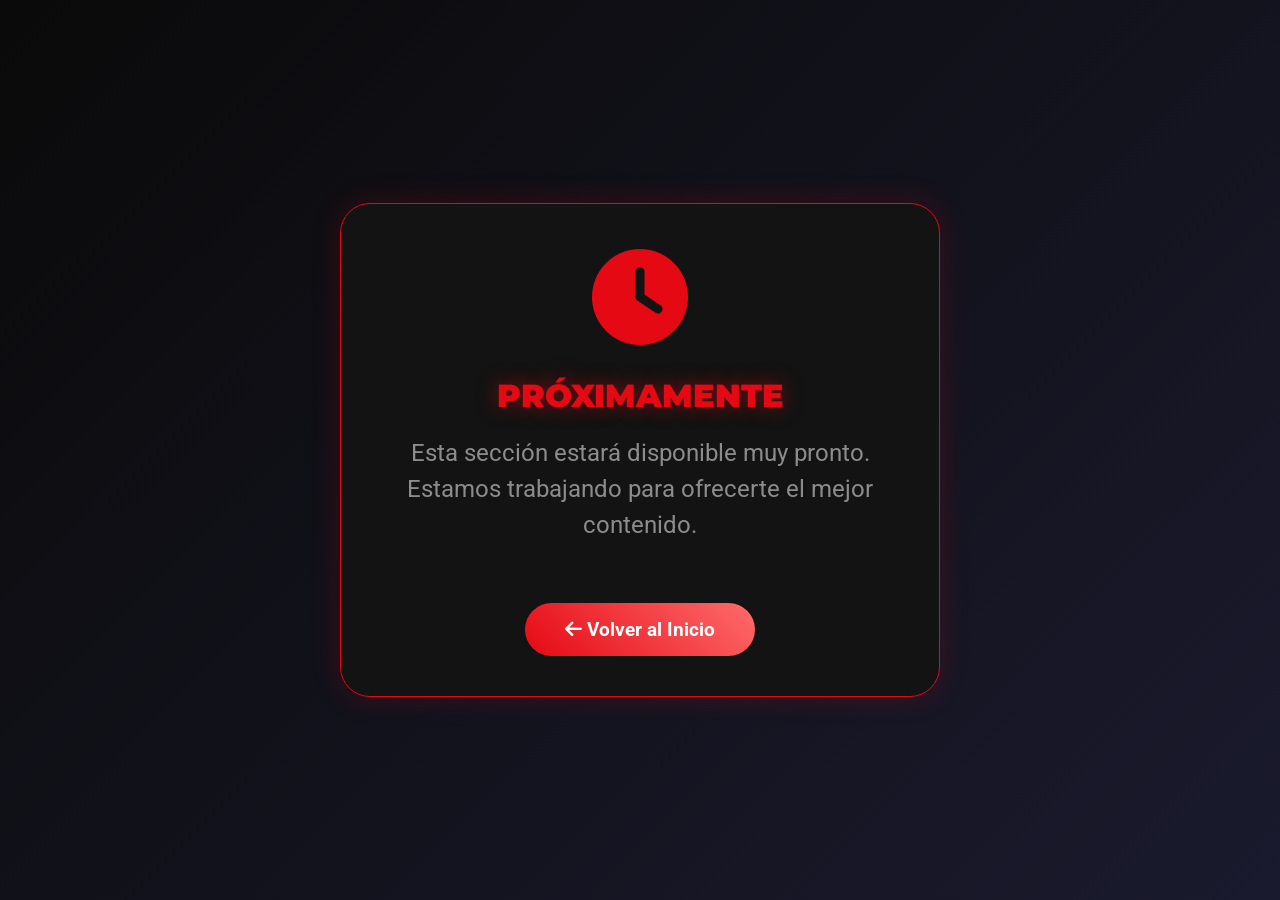
==== commit 9204e1f1: "Update proximamente.html" ====
--- a/proximamente.html
+++ b/proximamente.html
@@ -39,7 +39,7 @@
         }
         
         .proximamente-title {
-            font-size: 4rem;
+            
             font-weight: 900;
             color: #e50914;
             margin-bottom: 20px;
@@ -100,4 +100,4 @@
         </a>
     </div>
 </body>
-</html>+</html>
--- a/style.css
+++ b/style.css
@@ -43,7 +43,7 @@
 
 .auth-container {
     background: rgba(20, 20, 20, 0.95);
-    padding: 60px 50px;
+    padding: 20px 20px;
     border-radius: 20px;
     text-align: center;
     border: 1px solid var(--gray-bg);
@@ -55,7 +55,7 @@
 }
 
 .auth-logo {
-    margin-bottom: 40px;
+    margin-bottom: 15px;
 }
 
 .logo-icon {
@@ -91,7 +91,7 @@
 }
 
 .auth-form {
-    margin: 40px 0;
+    margin: 20px 0;
 }
 
 #password-input {
@@ -102,7 +102,7 @@
     border-radius: 12px;
     color: var(--white);
     font-size: 18px;
-    margin-bottom: 25px;
+    margin-bottom: 10px;
     transition: all 0.3s ease;
     letter-spacing: 1px;
 }
@@ -180,7 +180,7 @@
     flex-direction: column;
     justify-content: center;
     align-items: center;
-    z-index: 9998;
+    z-index: 10000;
 }
 
 .loading-spinner {
@@ -530,7 +530,7 @@
     border: 1px solid rgba(255, 255, 255, 0.1);
     transition: all 0.3s;
     position: relative;
-    opacity: 0.7;
+    
 }
 
 .coming-soon-card:hover {
@@ -846,6 +846,13 @@
     color: var(--light-gray);
     font-size: 0.9rem;
     opacity: 0.8;
+}
+
+@media (max-width: 768px) {
+    .generos-grid {
+        grid-template-columns: repeat(2, 1fr);
+        gap: 10px;
+    }
 }
 
 .destacadas-section {
@@ -1590,31 +1597,68 @@
     background: rgba(0, 0, 0, 0.98);
     z-index: 9999;
     overflow-y: auto;
-    padding: 20px;
+    padding: 10px;  /* Padding reducido */
 }
 
 .modal-content {
     background: var(--dark);
-    margin: 30px auto;
+    margin: 20px auto;
     border-radius: var(--border-radius);
-    max-width: 900px;
-    width: 100%;
+    max-width: 800px;  /* Reducido para PC */
+    width: 98%;
     position: relative;
     border: 1px solid var(--gray);
 }
 
+/* PC más pequeño */
+@media (min-width: 1200px) {
+    .modal-content {
+        max-width: 700px;  /* Más pequeño en pantallas grandes */
+        margin: 30px auto;
+    }
+}
+
+/* Tablets - tamaño intermedio */
+@media (max-width: 992px) {
+    .modal-content {
+        max-width: 90%;  /* Ocupa más ancho */
+        margin: 20px auto;
+    }
+}
+
+/* Móvil - más grande y sin scroll */
+@media (max-width: 768px) {
+    .modal-content {
+        max-width: 95%;
+        margin: 15px auto;
+    }
+}
+
+@media (max-width: 576px) {
+    .modal-content {
+        max-width: 100%;  /* Ocupa todo el ancho */
+        margin: 10px auto;
+        border-radius: 12px;
+    }
+    
+    /* Ajustar padding del modal en móvil */
+    .modal {
+        padding: 5px;
+    }
+}
+
 .close-modal {
     position: absolute;
-    top: 15px;
-    right: 15px;
+    top: 10px;
+    right: 10px;
     background: var(--primary);
     color: var(--white);
     border: none;
-    width: 40px;
-    height: 40px;
+    width: 35px;
+    height: 35px;
     border-radius: 50%;
     cursor: pointer;
-    font-size: 1.5rem;
+    font-size: 1.3rem;
     display: flex;
     align-items: center;
     justify-content: center;
@@ -1630,10 +1674,10 @@
     display: flex;
     justify-content: space-between;
     align-items: center;
-    padding: 20px;
+    padding: 15px 20px;
     border-bottom: 1px solid var(--gray);
     flex-wrap: wrap;
-    gap: 15px;
+    gap: 10px;
 }
 
 .player-header h3 {
@@ -1641,16 +1685,27 @@
     font-size: 1.2rem;
 }
 
+/* Móvil - texto más grande y visible */
+@media (max-width: 576px) {
+    .player-header {
+        padding: 12px 15px;
+    }
+    
+    .player-header h3 {
+        font-size: 1.1rem;  /* Un poco más grande que antes */
+    }
+}
+
 .player-controls {
     display: flex;
-    gap: 10px;
+    gap: 8px;
 }
 
 .player-btn {
     background: rgba(255, 255, 255, 0.1);
     border: none;
-    width: 40px;
-    height: 40px;
+    width: 35px;
+    height: 35px;
     border-radius: 50%;
     color: var(--white);
     cursor: pointer;
@@ -1658,7 +1713,16 @@
     align-items: center;
     justify-content: center;
     transition: var(--transition);
-    font-size: 1rem;
+    font-size: 0.9rem;
+}
+
+/* Móvil - botones más grandes */
+@media (max-width: 576px) {
+    .player-btn {
+        width: 40px;  /* Botones más grandes en móvil */
+        height: 40px;
+        font-size: 1rem;
+    }
 }
 
 .player-container {
@@ -1680,10 +1744,20 @@
     display: flex;
     justify-content: space-between;
     align-items: center;
-    padding: 20px;
+    padding: 15px 20px;
     background: var(--card-bg);
     flex-wrap: wrap;
-    gap: 15px;
+    gap: 10px;
+}
+
+/* Móvil - información más grande */
+@media (max-width: 576px) {
+    .player-info {
+        padding: 15px;
+        flex-direction: column;
+        align-items: flex-start;
+        gap: 5px;
+    }
 }
 
 .info-left h4 {
@@ -1691,11 +1765,25 @@
     margin-bottom: 5px;
 }
 
+/* Móvil - títulos más grandes */
+@media (max-width: 576px) {
+    .info-left h4 {
+        font-size: 1.3rem;  /* Título más grande en móvil */
+    }
+}
+
 .info-left p {
     color: var(--light-gray);
     font-size: 0.9rem;
 }
 
+/* Móvil - texto más grande */
+@media (max-width: 576px) {
+    .info-left p {
+        font-size: 1rem;  /* Texto más grande en móvil */
+    }
+}
+
 .rating {
     display: flex;
     align-items: center;
@@ -1703,6 +1791,15 @@
     font-size: 1.2rem;
     color: #ffd700;
 }
+
+/* Móvil - estrellas más grandes */
+@media (max-width: 576px) {
+    .rating {
+        font-size: 1.3rem;  /* Estrellas más grandes en móvil */
+        margin-top: 5px;
+    }
+}
+
 
 /* ===== DESDE style.css (footer) ===== */
 .main-footer {
@@ -2237,300 +2334,1212 @@
 }
 
 /* ===== REDISEÑO DE SERIES Y TODAS LAS PELÍCULAS ===== */
-
-/* Estilos generales para las secciones */
 .series-section, .todas-section {
-    margin-bottom: 50px;
+    margin-bottom: 40px;
     padding: 0 4%;
 }
 
-/* Cabecera con diseño mejorado */
+/* Cabecera más compacta */
 .series-section .section-header, 
 .todas-section .section-header {
     background: linear-gradient(90deg, rgba(229,9,20,0.1) 0%, transparent 100%);
-    padding: 20px 25px;
-    border-radius: 15px;
-    margin-bottom: 30px;
-    border-left: 10px solid #e50914;
+    padding: 12px 15px;
+    border-radius: 8px;
+    margin-bottom: 20px;
+    border-left: 4px solid #e50914;
 }
 
 .series-section .section-header h2,
 .todas-section .section-header h2 {
-    font-size: 2.2rem;
-    display: flex;
-    align-items: center;
-    gap: 15px;
-}
-
-.series-section .section-header h2 i,
-.todas-section .section-header h2 i {
-    color: #e50914;
-    font-size: 2rem;
-    background: rgba(229,9,20,0.2);
-    padding: 10px;
-    border-radius: 50%;
-}
-
-/* Controles de slider mejorados */
-.series-section .section-controls,
-.todas-section .section-controls {
-    display: flex;
-    gap: 10px;
-}
-
-.series-section .control-btn,
-.todas-section .control-btn {
-    background: rgba(229,9,20,0.2);
-    border: 2px solid #e50914;
-    width: 45px;
-    height: 45px;
-    border-radius: 50%;
-    color: #e50914;
-    cursor: pointer;
-    display: flex;
-    align-items: center;
-    justify-content: center;
-    transition: all 0.3s ease;
-}
-
-.series-section .control-btn:hover,
-.todas-section .control-btn:hover {
-    background: #e50914;
-    color: white;
-    transform: scale(1.1);
-    box-shadow: 0 0 20px rgba(229,9,20,0.5);
-}
-
-/* Slider de series */
-#slider-series {
-    display: flex;
-    gap: 25px;
-    overflow-x: auto;
-    padding: 20px 5px;
-    scroll-behavior: smooth;
-    scrollbar-width: thin;
-    scrollbar-color: #e50914 #333;
-}
-
-#slider-series::-webkit-scrollbar {
-    height: 8px;
-}
-
-#slider-series::-webkit-scrollbar-track {
-    background: #333;
-    border-radius: 10px;
-}
-
-#slider-series::-webkit-scrollbar-thumb {
-    background: #e50914;
-    border-radius: 10px;
-    border: 2px solid #ff6b6b;
-}
-
-/* Grid de películas mejorado */
+    font-size: clamp(1.3rem, 3.5vw, 1.8rem);
+    display: flex;
+    align-items: center;
+    gap: 8px;
+}
+
+/* Grid base - TARJETAS PELÍCULAS */
 #grid-peliculas {
     display: grid;
-    grid-template-columns: repeat(auto-fill, minmax(280px, 1fr));
-    gap: 30px;
-    margin-top: 30px;
-}
-
-/* Tarjetas con diseño mejorado */
-#grid-peliculas .pelicula-card {
+    grid-template-columns: repeat(auto-fill, minmax(180px, 1fr));
+    gap: 15px;
+    margin-top: 20px;
+}
+
+/* Slider series - AHORA ES UN GRID IGUAL QUE PELÍCULAS */
+#slider-series {
+    display: grid !important;
+    grid-template-columns: repeat(auto-fill, minmax(180px, 1fr)) !important;
+    gap: 15px !important;
+    margin-top: 20px !important;
+    overflow: visible !important;
+}
+
+/* Tarjetas - MISMA PARA PELÍCULAS Y SERIES */
+#grid-peliculas .pelicula-card,
+#slider-series .pelicula-card {
     background: linear-gradient(145deg, #1a1a1a, #151515);
-    border-radius: 20px;
+    border-radius: 10px;
     overflow: hidden;
-    transition: all 0.4s cubic-bezier(0.175, 0.885, 0.32, 1.275);
+    transition: all 0.2s ease;
     border: 1px solid rgba(229,9,20,0.2);
-    height: auto;
+    height: 280px;
     display: flex;
     flex-direction: column;
-    box-shadow: 0 10px 20px rgba(0,0,0,0.3);
-}
-
-#grid-peliculas .pelicula-card:hover {
-    transform: translateY(-15px) scale(1.02);
-    border-color: #e50914;
-    box-shadow: 0 20px 30px rgba(229,9,20,0.3);
-}
-
-#grid-peliculas .pelicula-poster {
-    height: 200px;
+    width: 100%;
+}
+
+#grid-peliculas .pelicula-poster,
+#slider-series .pelicula-poster {
+    height: 140px;
     overflow: hidden;
-    position: relative;
-}
-
-#grid-peliculas .pelicula-poster img {
+    width: 100%;
+}
+
+#grid-peliculas .pelicula-poster img,
+#slider-series .pelicula-poster img {
     width: 100%;
     height: 100%;
     object-fit: cover;
-    transition: transform 0.6s ease;
-}
-
-#grid-peliculas .pelicula-card:hover .pelicula-poster img {
-    transform: scale(1.1);
-}
-
-#grid-peliculas .pelicula-info {
-    padding: 20px;
-    background: linear-gradient(180deg, #1a1a1a, #0f0f0f);
+}
+
+#grid-peliculas .pelicula-info,
+#slider-series .pelicula-info {
+    padding: 10px;
     flex: 1;
     display: flex;
     flex-direction: column;
 }
 
-#grid-peliculas .pelicula-title {
-    font-size: 1.2rem;
-    font-weight: 700;
-    margin-bottom: 8px;
-    color: #fff;
-    line-height: 1.4;
-}
-
-#grid-peliculas .pelicula-meta {
+#grid-peliculas .pelicula-title,
+#slider-series .pelicula-title {
+    font-size: 0.9rem;
+    font-weight: 600;
+    line-height: 1.3;
+    margin-bottom: 4px;
+    color: var(--white);
+    word-break: break-word;
+    white-space: normal;
+    overflow: visible;
+    display: block;
+}
+
+#grid-peliculas .pelicula-meta,
+#slider-series .pelicula-meta {
     display: flex;
     justify-content: space-between;
     color: #aaa;
-    font-size: 0.85rem;
-    margin-bottom: 12px;
-}
-
-#grid-peliculas .pelicula-genre {
+    font-size: 0.7rem;
+    margin-bottom: 4px;
+}
+
+#grid-peliculas .pelicula-genre,
+#slider-series .pelicula-genre {
     background: rgba(229,9,20,0.2);
     color: #e50914;
-    padding: 5px 15px;
+    padding: 2px 8px;
+    border-radius: 12px;
+    font-size: 0.65rem;
+    font-weight: 500;
+    display: inline-block;
+    margin-bottom: 4px;
+    align-self: flex-start;
+}
+
+#grid-peliculas .pelicula-desc,
+#slider-series .pelicula-desc {
+    display: none;
+}
+
+#grid-peliculas .pelicula-rating,
+#slider-series .pelicula-rating {
+    color: #ffd700;
+    font-size: 0.7rem;
+    letter-spacing: 1px;
+}
+
+/* Botón Ver ahora */
+#grid-peliculas .pelicula-info .play-btn,
+#slider-series .pelicula-info .play-btn {
+    background: var(--gradient);
+    color: white;
+    border: none;
+    padding: 6px 12px;
     border-radius: 20px;
-    font-size: 0.8rem;
-    font-weight: 600;
-    display: inline-block;
-    margin-bottom: 12px;
-    align-self: flex-start;
-    border: 1px solid rgba(229,9,20,0.3);
-}
-
-#grid-peliculas .pelicula-desc {
-    color: #bbb;
-    font-size: 0.85rem;
-    line-height: 1.5;
-    display: -webkit-box;
-    -webkit-line-clamp: 2;
-    -webkit-box-orient: vertical;
-    overflow: hidden;
-    margin-bottom: 15px;
-    flex-grow: 1;
-}
-
-#grid-peliculas .pelicula-rating {
-    color: #ffd700;
-    font-size: 0.9rem;
-    letter-spacing: 2px;
-}
-
-/* Botón cargar más mejorado */
-.load-more-btn {
-    background: transparent;
-    border: 2px solid #e50914;
-    color: #e50914;
-    padding: 15px 45px;
-    border-radius: 50px;
-    font-size: 1.1rem;
+    font-size: 0.7rem;
     font-weight: bold;
     cursor: pointer;
+    display: inline-block;
+    width: 100%;
+    margin-top: 8px;
     transition: all 0.3s ease;
+    text-align: center;
+}
+
+#grid-peliculas .pelicula-info .play-btn:hover,
+#slider-series .pelicula-info .play-btn:hover {
+    transform: scale(1.05);
+    box-shadow: 0 5px 15px rgba(229,9,20,0.3);
+}
+
+#grid-peliculas .pelicula-info .play-btn i,
+#slider-series .pelicula-info .play-btn i {
+    margin-right: 4px;
+}
+
+/* Ocultar overlay antiguo */
+#grid-peliculas .pelicula-overlay,
+#slider-series .pelicula-overlay {
+    display: none;
+}
+
+/* Filtros */
+.filter-controls {
+    display: flex;
+    gap: 10px;
+    flex-wrap: wrap;
+    background: rgba(255,255,255,0.03);
+    padding: 10px;
+    border-radius: 8px;
+    border: 1px solid rgba(229,9,20,0.2);
+    margin-bottom: 15px;
+}
+
+.filter-controls {
+    display: flex;
+    gap: 10px;
+    flex-wrap: wrap;
+    margin-bottom: 20px;
+}
+
+.filter-select {
+    background: #1e1e1e;
+    color: white;
+    border: 1px solid #e50914;
+    border-radius: 20px;
+    padding: 6px 16px;
+    font-size: 0.85rem;
+    font-weight: 400;
+    cursor: pointer;
+    outline: none;
+    min-width: 140px;
+    height: 36px;
+    transition: all 0.2s ease;
+}
+
+.filter-select:hover {
+    background: #2a2a2a;
+    border-color: #ff3b3b;
+}
+
+.filter-select option {
+    background: #1e1e1e;
+    color: white;
+}
+
+.filter-select {
+    background: #1e1e1e;
+    color: white;
+    border: 1px solid #e50914;
+    border-radius: 20px;
+    padding: 6px 16px;
+    font-size: 0.85rem;
+    font-weight: 400;
+    cursor: pointer;
+    outline: none;
+    min-width: 140px;
+    height: 36px;
+    transition: all 0.2s ease;
+    appearance: none;
+    -webkit-appearance: none;
+    -moz-appearance: none;
+    background-image: url("data:image/svg+xml;utf8,<svg xmlns='http://www.w3.org/2000/svg' width='16' height='16' viewBox='0 0 24 24' fill='none' stroke='%23e50914' stroke-width='2' stroke-linecap='round' stroke-linejoin='round'><polyline points='6 9 12 15 18 9'/></svg>");
+    background-repeat: no-repeat;
+    background-position: right 10px center;
+    background-size: 16px;
+}
+
+/* ===== MEJORA DE LA LISTA DESPLEGABLE ===== */
+.filter-select option {
+    background: #1e1e1e;
+    color: white;
+    padding: 12px;
+    font-size: 0.9rem;
+    border-bottom: 1px solid #333;
+}
+
+.filter-select option:last-child {
+    border-bottom: none;
+}
+
+.filter-select option:hover {
+    background: #e50914;
+    color: white;
+}
+
+.filter-select option:checked {
+    background: #e50914 !important;
+    color: white;
+}
+
+
+.filter-select {
+    background: #1e1e1e;
+    color: white;
+    border: 1px solid #e50914;
+    border-radius: 20px;
+    padding: 6px 16px;
+    font-size: 0.85rem;
+    font-weight: 400;
+    cursor: pointer;
+    outline: none;
+    min-width: 140px;
+    max-width: 100%;          /* 🔥 que no se desborde */
+    height: 36px;
+    transition: all 0.2s ease;
+    appearance: none;
+    -webkit-appearance: none;
+    -moz-appearance: none;
+    background-image: url("data:image/svg+xml;utf8,<svg xmlns='http://www.w3.org/2000/svg' width='16' height='16' viewBox='0 0 24 24' fill='none' stroke='%23e50914' stroke-width='2' stroke-linecap='round' stroke-linejoin='round'><polyline points='6 9 12 15 18 9'/></svg>");
+    background-repeat: no-repeat;
+    background-position: right 10px center;
+    background-size: 16px;
+}
+
+/* ===== MEJORA DE LA LISTA DESPLEGABLE ===== */
+.filter-select option {
+    background: #1e1e1e;
+    color: white;
+    padding: 12px;
+    font-size: 0.9rem;
+    border-bottom: 1px solid #333;
+    white-space: normal;       /* 🔥 permite que el texto baje de línea */
+    max-width: 100%;
+}
+
+.filter-select option:last-child {
+    border-bottom: none;
+}
+
+.filter-select option:hover {
+    background: #e50914;
+    color: white;
+}
+
+.filter-select option:checked {
+    background: #e50914 !important;
+    color: white;
+}
+
+/* ===== MÓVIL: ocupa todo el ancho pero no más ===== */
+@media (max-width: 576px) {
+    .filter-select {
+        min-width: 100%;
+        max-width: 100%;
+        font-size: 1rem;
+        padding: 8px 16px;
+    }
+}
+
+
+/* ===== RESPONSIVE UNIFICADO ===== */
+@media (max-width: 992px) {
+    #grid-peliculas,
+    #slider-series {
+        grid-template-columns: repeat(auto-fill, minmax(160px, 1fr)) !important;
+        gap: 12px !important;
+    }
+    
+    #grid-peliculas .pelicula-card,
+    #slider-series .pelicula-card {
+        height: 260px;
+    }
+    
+    #grid-peliculas .pelicula-poster,
+    #slider-series .pelicula-poster {
+        height: 130px;
+    }
+}
+
+@media (max-width: 768px) {
+    #grid-peliculas,
+    #slider-series {
+        grid-template-columns: repeat(auto-fill, minmax(140px, 1fr)) !important;
+        gap: 10px !important;
+    }
+    
+    #grid-peliculas .pelicula-card,
+    #slider-series .pelicula-card {
+        height: 240px;
+    }
+    
+    #grid-peliculas .pelicula-poster,
+    #slider-series .pelicula-poster {
+        height: 120px;
+    }
+    
+    .filter-controls {
+        flex-direction: column;
+    }
+    
+    .filter-select {
+        width: 100%;
+    }
+}
+
+@media (max-width: 576px) {
+    #grid-peliculas,
+    #slider-series {
+        grid-template-columns: repeat(2, 1fr) !important;
+        gap: 8px !important;
+    }
+    
+    #grid-peliculas .pelicula-card,
+    #slider-series .pelicula-card {
+        height: auto;
+        width: 100%;
+    }
+    
+    #grid-peliculas .pelicula-poster,
+    #slider-series .pelicula-poster {
+        height: 90px;  /* CAMBIADO DE 130px A 110px */
+        width: 100%;
+    }
+    
+    #grid-peliculas .pelicula-info,
+    #slider-series .pelicula-info {
+        padding: 6px 8px;
+    }
+    
+    #grid-peliculas .pelicula-title,
+    #slider-series .pelicula-title {
+        font-size: 0.65rem;
+        margin-bottom: 2px;
+    }
+    
+    #grid-peliculas .pelicula-meta,
+    #slider-series .pelicula-meta {
+        font-size: 0.5rem;
+        margin-bottom: 2px;
+    }
+    
+    #grid-peliculas .pelicula-genre,
+    #slider-series .pelicula-genre {
+        display: none;
+    }
+    
+    #grid-peliculas .pelicula-rating,
+    #slider-series .pelicula-rating {
+        font-size: 0.45rem;
+        margin-bottom: 2px;
+    }
+    
+    #grid-peliculas .pelicula-info .play-btn,
+    #slider-series .pelicula-info .play-btn {
+        padding: 3px 6px;
+        font-size: 0.55rem;
+        margin-top: 4px;
+    }
+}
+
+@media (max-width: 380px) {
+    #grid-peliculas .pelicula-poster,
+    #slider-series .pelicula-poster {
+        height: 140px;
+    }
+}
+
+/* ELIMINADO: reglas antiguas que causaban diferencias */
+
+
+/* FUERZA BRUTA - REDUCIR ALTURA EN MÓVIL */
+@media (max-width: 576px) {
+    #grid-peliculas .pelicula-card,
+    #slider-series .pelicula-card {
+        max-height: 240px !important;
+        min-height: 200px !important;
+    }
+}
+
+/* ===== AJUSTE FINAL MODAL CAPÍTULOS ===== */
+#capitulos-modal .series-header {
+    display: flex !important;
+    gap: 20px !important;
+    padding: 8px !important;
+    background: linear-gradient(90deg, rgba(229,9,20,0.1) 0%, transparent 100%) !important;
+    border-bottom: 2px solid var(--primary) !important;
+}
+
+#capitulos-modal .series-modal-poster {
+    width: 100px !important;
+    height: 140px !important;
+    object-fit: cover !important;
+    border-radius: 8px !important;
+    border: 2px solid var(--primary) !important;
+}
+
+#capitulos-modal .series-header-info h2 {
+    color: var(--primary) !important;
+    font-size: 1.8rem !important;
+    margin-bottom: 5px !important;
+}
+
+#capitulos-modal .series-header-info p {
+    color: var(--light-gray) !important;
+    font-size: 1rem !important;
+}
+
+#capitulos-modal .series-desc {
+    margin-top: 10px !important;
+    font-size: 0.9rem !important;
+    line-height: 1.4 !important;
+}
+
+#capitulos-modal .temporada-section {
+    background: rgba(0,0,0,0.2) !important;
+    border-radius: 8px !important;
+    padding: 15px !important;
+    margin-bottom: 20px !important;
+}
+
+#capitulos-modal .temporada-titulo {
+    color: var(--primary) !important;
+    font-size: 1.3rem !important;
+    margin-bottom: 15px !important;
+    padding-left: 10px !important;
+    border-left: 4px solid var(--primary) !important;
+}
+
+#capitulos-modal .capitulo-card {
+    display: flex !important;
+    align-items: center !important;
+    background: var(--card-bg) !important;
+    border-radius: 8px !important;
+    padding: 12px !important;
+    margin-bottom: 8px !important;
+    border: 1px solid var(--gray) !important;
+    cursor: pointer !important;
+    transition: all 0.3s !important;
+}
+
+#capitulos-modal .capitulo-card:hover {
+    border-color: var(--primary) !important;
+    transform: translateX(5px) !important;
+    background: rgba(229,9,20,0.1) !important;
+}
+
+#capitulos-modal .capitulo-numero {
+    background: var(--primary) !important;
+    color: white !important;
+    width: 30px !important;
+    height: 30px !important;
+    border-radius: 50% !important;
+    display: flex !important;
+    align-items: center !important;
+    justify-content: center !important;
+    font-weight: bold !important;
+    margin-right: 15px !important;
+    flex-shrink: 0 !important;
+}
+
+#capitulos-modal .capitulo-info {
+    flex: 1 !important;
+}
+
+#capitulos-modal .capitulo-info h4 {
+    font-size: 1rem !important;
+    font-weight: 600 !important;
+    margin-bottom: 4px !important;
+    color: var(--white) !important;
+}
+
+#capitulos-modal .capitulo-info p {
+    font-size: 0.85rem !important;
+    color: var(--light-gray) !important;
+    margin: 0 !important;
+}
+
+#capitulos-modal .capitulo-duracion {
+    background: rgba(229,9,20,0.2) !important;
+    color: var(--primary) !important;
+    padding: 4px 10px !important;
+    border-radius: 20px !important;
+    font-size: 0.8rem !important;
+    font-weight: 500 !important;
+    margin-left: 10px !important;
+}
+
+/* ===== MODAL CON REPRODUCTOR Y LISTA ===== */
+.reproductor-container {
+    margin: 20px;
+    background: #000;
+    border-radius: 10px;
+    overflow: hidden;
+    border: 2px solid var(--primary);
+}
+
+.player-wrapper {
     position: relative;
-    overflow: hidden;
-    z-index: 1;
-}
-
-.load-more-btn::before {
-    content: '';
+    padding-bottom: 56.25%; /* 16:9 */
+    height: 0;
+}
+
+.player-wrapper iframe {
     position: absolute;
-    top: 50%;
-    left: 50%;
-    transform: translate(-50%, -50%) scale(0);
+    top: 0;
+    left: 0;
     width: 100%;
     height: 100%;
+}
+
+.video-info {
+    background: rgba(0,0,0,0.8);
+    color: white;
+    padding: 10px 20px;
+    font-size: 1rem;
+    border-bottom: 1px solid var(--primary);
+}
+
+.capitulo-actual {
+    color: var(--primary);
+    font-weight: bold;
+}
+
+.capitulos-lista {
+    max-height: 400px;
+    overflow-y: auto;
+    padding: 0 20px 20px;
+}
+
+.capitulo-item {
+    display: flex;
+    align-items: center;
+    gap: 15px;
+    background: var(--card-bg);
+    border-radius: 8px;
+    padding: 12px;
+    margin-bottom: 8px;
+    border: 1px solid var(--gray);
+    cursor: pointer;
+    transition: all 0.3s;
+}
+
+.capitulo-item:hover {
+    border-color: var(--primary);
+    transform: translateX(5px);
+    background: rgba(229,9,20,0.1);
+}
+
+.capitulo-numero {
+    background: var(--primary);
+    color: white;
+    width: 35px;
+    height: 35px;
+    border-radius: 50%;
+    display: flex;
+    align-items: center;
+    justify-content: center;
+    font-weight: bold;
+    font-size: 1rem;
+    flex-shrink: 0;
+}
+
+.capitulo-info {
+    flex: 1;
+}
+
+.capitulo-info h4 {
+    font-size: 1rem;
+    font-weight: 600;
+    margin-bottom: 4px;
+    color: var(--white);
+}
+
+.capitulo-info p {
+    font-size: 0.85rem;
+    color: var(--light-gray);
+    margin: 0;
+}
+
+
+/* ===== SELECTOR PERSONALIZADO ===== */
+.custom-select-wrapper {
+    position: relative;
+    min-width: 160px;
+}
+
+.custom-select-trigger {
+    background: #1e1e1e;
+    color: white;
+    border: 1px solid #e50914;
+    border-radius: 20px;
+    padding: 8px 16px;
+    font-size: 0.9rem;
+    cursor: pointer;
+    display: flex;
+    align-items: center;
+    justify-content: space-between;
+    transition: all 0.2s ease;
+    height: 40px;
+}
+
+.custom-select-trigger::after {
+    content: "";
+    width: 10px;
+    height: 10px;
+    border: solid #e50914;
+    border-width: 0 2px 2px 0;
+    transform: rotate(45deg);
+    transition: transform 0.3s;
+    margin-left: 10px;
+}
+
+.custom-select-wrapper.open .custom-select-trigger::after {
+    transform: rotate(-135deg);
+}
+
+.custom-options {
+    position: relative;  /* 👈 cambiamos absolute por relative */
+    background: #1e1e1e;
+    border: 1px solid #e50914;
+    border-radius: 10px;
+    margin-top: 5px;
+    z-index: 1000;
+    display: none;
+    max-height: 250px;
+    overflow-y: auto;
+    box-shadow: 0 10px 20px rgba(0,0,0,0.5);
+}
+
+.custom-select-wrapper.open .custom-options {
+    display: block;
+    animation: fadeIn 0.2s ease;
+}
+
+.custom-option {
+    padding: 12px 16px;
+    color: white;
+    cursor: pointer;
+    transition: background 0.2s;
+    border-bottom: 1px solid #333;
+}
+
+.custom-option:last-child {
+    border-bottom: none;
+}
+
+.custom-option:hover {
     background: #e50914;
-    border-radius: 50px;
-    transition: transform 0.3s ease;
-    z-index: -1;
-}
-
-.load-more-btn:hover {
-    color: white;
-}
-
-.load-more-btn:hover::before {
-    transform: translate(-50%, -50%) scale(1);
-}
-
-/* Filtros mejorados */
-.filter-controls {
-    display: flex;
-    gap: 15px;
-    flex-wrap: wrap;
-    background: rgba(255,255,255,0.03);
-    padding: 15px 20px;
-    border-radius: 15px;
-    border: 1px solid rgba(229,9,20,0.2);
-}
-
-.filter-select {
-    padding: 8px 15px;
-    background: rgba(255,255,255,0.05);
-    border: 1px solid rgba(229,9,20,0.3);
+}
+
+.custom-option.selected {
+    background: #e50914;
+    font-weight: bold;
+}
+
+@keyframes fadeIn {
+    from { opacity: 0; transform: translateY(-10px); }
+    to { opacity: 1; transform: translateY(0); }
+}
+
+/* Ajuste móvil */
+@media (max-width: 576px) {
+    .custom-select-wrapper {
+        width: 100%;
+    }
+}
+
+#filter-genre, #filter-year {
+    display: none;
+}
+
+/* ===== CONTADOR E ÍCONOS ===== */
+.filter-extras {
+    display: flex;
+    align-items: center;
+    justify-content: space-between;
+    flex: 2;
+    background: rgba(255, 255, 255, 0.02);
     border-radius: 30px;
-    color: white;
-    font-size: 0.95rem;
+    height: 40px;
+    padding: 0 20px;
+    min-width: 300px;
+    width: 100%;
+}
+
+.movie-counter {
+    color: #e50914;
+    font-weight: 600;
+    font-size: 0.9rem;
+    background: rgba(229, 9, 20, 0.1);
+    padding: 5px 20px;
+    border-radius: 30px;
+    border: 1px solid rgba(229, 9, 20, 0.3);
+    white-space: nowrap;
+    text-align: center;
+    flex: 1;
+}
+
+.movie-icons {
+    display: flex;
+    align-items: center;
+    gap: 20px;
+    flex: 1;
+    justify-content: flex-end;
+}
+
+.icon-item {
+    font-size: 1.3rem;
+    filter: drop-shadow(0 2px 4px rgba(0, 0, 0, 0.3));
+    transition: all 0.2s ease;
+    opacity: 0.9;
+}
+
+.icon-item:hover {
+    transform: scale(1.15);
+    opacity: 1;
+}
+
+#filter-genre,
+#filter-year {
+    display: none;
+}
+
+/* ===== RESPONSIVE MÓVIL 100% ===== */
+@media (max-width: 768px) {
+    .filter-controls {
+        flex-direction: column;
+        align-items: stretch;
+        gap: 10px;
+    }
+
+    .custom-select-wrapper {
+        width: 100%;
+        min-width: 100%;
+    }
+
+    .filter-extras {
+        width: 100%;
+        min-width: 100%;
+        justify-content: space-between;
+        padding: 0 10px;
+        margin-top: 5px;
+        flex-wrap: nowrap;
+    }
+
+    .movie-counter {
+        font-size: 0.8rem;
+        padding: 5px 10px;
+        white-space: nowrap;
+        flex: 1;
+        margin-right: 10px;
+    }
+
+    .movie-icons {
+        flex: 1;
+        gap: 10px;
+        justify-content: flex-end;
+    }
+
+    .icon-item {
+        font-size: 1.1rem;
+    }
+}
+
+/* ===== CORRECCIÓN MÓVIL - WEB CENTRADA ===== */
+@media (max-width: 768px) {
+    body, .main-content, .todas-section, .filter-controls, .peliculas-grid {
+        margin-left: 0 !important;
+        
+        width: 100% !important;
+        max-width: 100% !important;
+        box-sizing: border-box !important;
+    }
+
+    .filter-controls {
+        padding-left: 10px !important;
+        padding-right: 10px !important;
+    }
+}
+
+.movie-description {
+    margin-top: 10px;
+    color: var(--light-gray);
+    font-size: 0.9rem;
+    line-height: 1.5;
+    max-width: 100%;
+    word-break: break-word;
+}
+
+/* ===== ESTILOS PARA FORMULARIO DE REGISTRO ===== */
+.register-form {
+    margin: 20px 0;
+    display: none;
+}
+
+.register-form input[type="text"],
+.register-form input[type="password"],
+.register-form input[type="email"],
+.register-form input[type="file"] {
+    width: 100%;
+    padding: 18px 25px;
+    background: rgba(255, 255, 255, 0.08);
+    border: 2px solid var(--gray-bg);
+    border-radius: 12px;
+    color: var(--white);
+    font-size: 18px;
+    margin-bottom: 25px;
+    transition: all 0.3s ease;
+    letter-spacing: 1px;
+}
+
+.register-form input[type="text"]:focus,
+.register-form input[type="password"]:focus,
+.register-form input[type="email"]:focus {
+    outline: none;
+    border-color: var(--primary-red);
+    background: rgba(255, 255, 255, 0.12);
+    box-shadow: 0 0 0 3px rgba(229, 9, 20, 0.2);
+}
+
+/* Estilo para el selector de archivo */
+.register-form input[type="file"] {
+    padding: 15px 25px;
+    background: rgba(229, 9, 20, 0.1);
+    border-color: var(--primary-red);
+    color: var(--light-gray);
+    cursor: pointer;
+}
+
+.register-form input[type="file"]::-webkit-file-upload-button {
+    background: var(--gradient-red);
+    color: var(--white);
+    border: none;
+    padding: 8px 20px;
+    border-radius: 8px;
+    font-weight: bold;
+    margin-right: 15px;
     cursor: pointer;
     transition: all 0.3s ease;
-    min-width: 180px;
-}
-
-.filter-select:hover {
-    background: rgba(229,9,20,0.1);
-    border-color: #e50914;
-}
-
-.filter-select:focus {
-    outline: none;
-    border-color: #e50914;
-    box-shadow: 0 0 15px rgba(229,9,20,0.3);
+}
+
+.register-form input[type="file"]::-webkit-file-upload-button:hover {
+    transform: translateY(-2px);
+    box-shadow: 0 5px 15px rgba(229, 9, 20, 0.3);
+}
+
+/* Texto "¿No tienes cuenta? REGISTRARSE" */
+.auth-register {
+    margin: 20px 0;
+    color: var(--light-gray);
+    font-size: 1rem;
+}
+
+.auth-register button {
+    background: none;
+    border: none;
+    color: var(--primary-red);
+    font-weight: bold;
+    font-size: 1rem;
+    cursor: pointer;
+    text-decoration: underline;
+    transition: all 0.3s ease;
+    margin-left: 5px;
+}
+
+.auth-register button:hover {
+    color: #ff4d4d;
+    transform: scale(1.05);
 }
 
 /* Responsive */
 @media (max-width: 768px) {
-    .series-section .section-header h2,
-    .todas-section .section-header h2 {
-        font-size: 1.8rem;
-    }
-    
-    #grid-peliculas {
-        grid-template-columns: repeat(auto-fill, minmax(240px, 1fr));
-        gap: 20px;
-    }
-    
-    .filter-controls {
-        flex-direction: column;
-    }
-    
-    .filter-select {
-        width: 100%;
-    }
-}
-
-@media (max-width: 576px) {
-    #grid-peliculas {
-        grid-template-columns: 1fr;
-    }
-    
-    #grid-peliculas .pelicula-card {
-        display: grid;
-        grid-template-columns: 120px 1fr;
-        height: auto;
-    }
-    
-    #grid-peliculas .pelicula-poster {
-        height: 100%;
-    }
-}+    .register-form input[type="text"],
+    .register-form input[type="password"],
+    .register-form input[type="email"],
+    .register-form input[type="file"] {
+        padding: 15px 20px;
+        font-size: 16px;
+    }
+}
+
+@media (max-width: 480px) {
+    .register-form input[type="file"] {
+        padding: 12px 15px;
+    }
+    
+    .register-form input[type="file"]::-webkit-file-upload-button {
+        padding: 6px 15px;
+        font-size: 0.9rem;
+    }
+    
+    .auth-register {
+        font-size: 0.9rem;
+    }
+}
+
+/* ===== CORRECCIÓN CAMPO USUARIO ===== */
+#username-input {
+    width: 100%;
+    padding: 18px 25px;
+    background: rgba(255, 255, 255, 0.08);
+    border: 2px solid var(--gray-bg);
+    border-radius: 12px;
+    color: var(--white);
+    font-size: 18px;
+    margin-bottom: 10px;  /* CAMBIADO */
+    transition: all 0.3s ease;
+    letter-spacing: 1px;
+}
+
+#username-input:focus {
+    outline: none;
+    border-color: var(--primary-red);
+    background: rgba(255, 255, 255, 0.12);
+    box-shadow: 0 0 0 3px rgba(229, 9, 20, 0.2);
+}
+
+/* ===== MISMO TAMAÑO QUE LA PRIMERA PANTALLA ===== */
+#register-form input {
+    margin-bottom: 5px !important;
+    padding: 12px 20px !important;
+    font-size: 16px !important;
+}
+
+#register-form .auth-btn {
+    margin-top: 5px !important;
+    padding: 12px 30px !important;
+}
+
+.auth-form, #register-form {
+    min-height: auto !important;
+    height: auto !important;
+}
+
+/* ===== MISMO TAMAÑO PARA AMBAS PANTALLAS ===== */
+.auth-container {
+    height: auto !important;
+    max-height: 90vh !important;
+    overflow-y: auto !important;
+}
+
+#register-form input {
+    margin-bottom: 8px !important;
+    padding: 12px 20px !important;
+}
+
+#register-form .auth-btn {
+    margin-top: 5px !important;
+}
+
+#dashboard-usuarios {
+    display: flex;
+    gap: 15px;
+    margin-bottom: 20px;
+    flex-wrap: wrap;
+}
+
+#dashboard-usuarios div {
+    flex: 1;
+    min-width: 150px;
+    background: #141414;
+    border-radius: 10px;
+    padding: 15px;
+    text-align: center;
+    color: white;
+    box-shadow: 0 4px 10px rgba(0,0,0,0.5);
+}
+
+#dashboard-usuarios h3 {
+    font-size: 14px;
+    color: #aaa;
+    margin-bottom: 5px;
+}
+
+#dashboard-usuarios p {
+    font-size: 22px;
+    font-weight: bold;
+    color: #e50914;
+}
+
+#dashboard-usuarios div {
+    background: #1a1a1a;
+    padding: 20px;
+    border-radius: 10px;
+    flex: 1;
+    min-width: 150px;
+    text-align: center;
+    border: 1px solid #333;
+    transition: all 0.3s ease;
+}
+
+#dashboard-usuarios div:hover {
+    transform: translateY(-5px);
+    box-shadow: 0 10px 25px rgba(0,0,0,0.4);
+}
+
+#dashboard-usuarios h3 {
+    margin: 0;
+    font-size: 14px;
+    color: #aaa;
+}
+
+#dashboard-usuarios p {
+    font-size: 28px;
+    font-weight: bold;
+    margin: 10px 0 0;
+    color: white;
+}
+
+/* COLORES POR ESTADO */
+#usuariosActivos { color: #4CAF50; }
+#usuariosPendientes { color: #ff9800; }
+#usuariosInactivos { color: #f44336; }
+#usuariosEliminados { color: #777; }
+
+
+.telefono-group {
+  display: flex;
+  gap: 8px;
+  margin-top: 10px;
+}
+
+/* 🔥 MEJOR EQUILIBRIO */
+.telefono-group select {
+  flex: 0 0 95px;   /* 👈 ancho fijo más natural */
+  max-width: 95px;
+  padding: 10px 6px;
+  text-align: center;
+}
+
+/* input ocupa el resto */
+.telefono-group input {
+  flex: 1;
+}
+
+@media (max-width: 768px) {
+    .proximamente-container {
+        max-width: 100%;
+        margin: 10px;
+        padding: 30px 15px;
+        box-sizing: border-box;
+    }
+}
+
+.footer-container {
+    display: flex;
+    justify-content: space-between;
+    flex-wrap: wrap;
+    gap: 20px;
+}
+
+@media (max-width: 768px) {
+    .generos-grid {
+        grid-template-columns: repeat(2, 1fr) !important;
+        display: grid !important;
+    }
+}
+
+.coming-soon-icon {
+    padding: 0;
+}
+
+.coming-soon-icon img {
+    width: 100%;
+    height: 140px;
+    object-fit: cover;
+    border-radius: 15px 15px 0 0;
+    display: block;
+}
+
+.coming-soon-card {
+    padding: 0;
+    overflow: hidden;
+}
+
+.coming-soon-card p {
+    color: #ffffff;
+    font-weight: 500;
+    opacity: 1;
+}
+
+/* ===== INFO USUARIO EN HEADER ===== */
+.user-info {
+    display: flex;
+    align-items: center;
+    gap: 8px;
+    background: rgba(255, 255, 255, 0.1);
+    padding: 5px 12px;
+    border-radius: 30px;
+    margin-right: 8px;
+    font-size: 0.85rem;
+    white-space: nowrap;
+}
+
+.user-info i {
+    color: #e50914;
+    font-size: 1.1rem;
+}
+
+#user-name {
+    color: white;
+    font-weight: 500;
+}
+
+.status-badge {
+    padding: 2px 8px;
+    border-radius: 20px;
+    font-size: 0.7rem;
+    font-weight: bold;
+}
+
+.status-badge.activo {
+    background: #4CAF50;
+    color: white;
+}
+
+.status-badge.admin {
+    background: #e50914;
+    color: white;
+}
+
+@media (max-width: 768px) {
+    .user-info {
+        padding: 4px 8px;
+        font-size: 0.7rem;
+    }
+    
+    .user-info i {
+        font-size: 0.9rem;
+    }
+    
+    .status-badge {
+        padding: 2px 5px;
+        font-size: 0.6rem;
+    }
+}
+
+.action-text {
+    display: inline-block;
+    margin-top: 15px;
+    padding: 10px 18px;
+    background: #e50914;
+    color: #f2f2f2;
+    font-weight: 500;
+    border-radius: 6px;
+    font-size: 14px;
+    letter-spacing: 0.5px;
+    transition: all 0.3s ease;
+    cursor: pointer;
+}
+
+/* Efecto al pasar el mouse */
+.action-text:hover {
+    background: #ff1f2e;
+    transform: scale(1.05);
+    box-shadow: 0 0 12px rgba(229, 9, 20, 0.6);
+}
+
+.action-text:hover i {
+    transform: translateX(5px);
+    opacity: 1;
+}
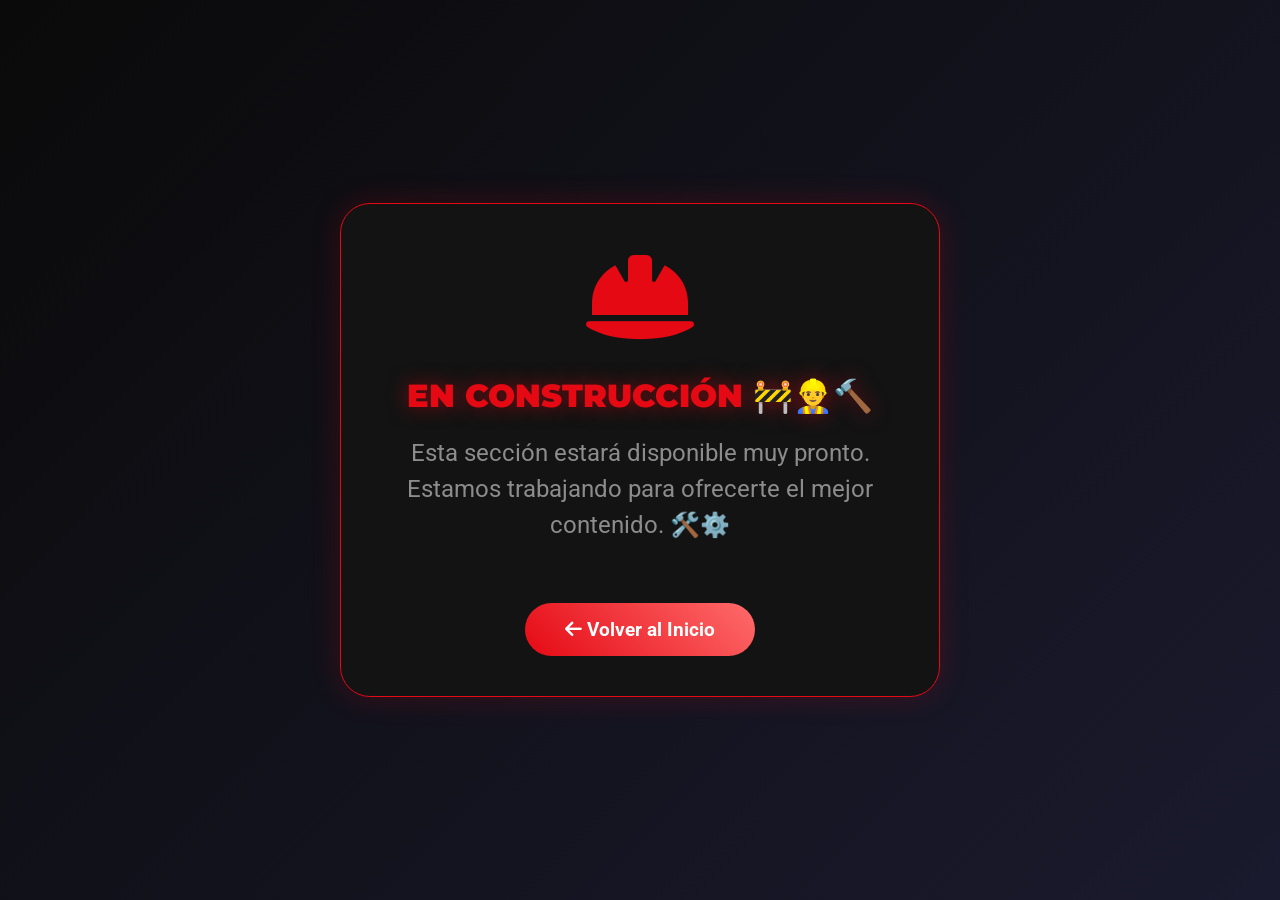
==== commit 5b271b16: "Update proximamente.html" ====
--- a/proximamente.html
+++ b/proximamente.html
@@ -3,7 +3,7 @@
 <head>
     <meta charset="UTF-8">
     <meta name="viewport" content="width=device-width, initial-scale=1.0">
-    <title>Próximamente - ZONA TOTAL</title>
+    <title>En Construcción - ZONA TOTAL</title>
     <link rel="stylesheet" href="style.css">
     <link rel="stylesheet" href="https://cdnjs.cloudflare.com/ajax/libs/font-awesome/6.4.0/css/all.min.css">
     <link href="https://fonts.googleapis.com/css2?family=Montserrat:wght@400;700;900&family=Roboto:wght@300;400;500&display=swap" rel="stylesheet">
@@ -39,7 +39,6 @@
         }
         
         .proximamente-title {
-            
             font-weight: 900;
             color: #e50914;
             margin-bottom: 20px;
@@ -91,10 +90,10 @@
 <body>
     <div class="proximamente-container">
         <div class="proximamente-icon">
-            <i class="fas fa-clock"></i>
+            <i class="fas fa-hard-hat"></i>
         </div>
-        <h1 class="proximamente-title">PRÓXIMAMENTE</h1>
-        <p class="proximamente-text">Esta sección estará disponible muy pronto.<br>Estamos trabajando para ofrecerte el mejor contenido.</p>
+        <h1 class="proximamente-title">EN CONSTRUCCIÓN 🚧👷‍♂️🔨</h1>
+        <p class="proximamente-text">Esta sección estará disponible muy pronto.<br>Estamos trabajando para ofrecerte el mejor contenido. 🛠️⚙️</p>
         <a href="index.html" class="proximamente-btn">
             <i class="fas fa-arrow-left"></i> Volver al Inicio
         </a>
--- a/style.css
+++ b/style.css
@@ -822,12 +822,12 @@
     text-align: center;
     transition: all 0.3s ease;
     border: 1px solid var(--gray);
+    cursor: default;
 }
 
 .genero-card:hover {
-    transform: translateY(-5px);
-    border-color: var(--primary);
-    box-shadow: 0 10px 25px rgba(0, 0, 0, 0.3);
+    border-color: var(--gray);
+    box-shadow: none;
 }
 
 .genero-icon {
@@ -1022,6 +1022,21 @@
     height: 200px;
     overflow: hidden;
     position: relative;
+}
+
+.badge-nuevo {
+    position: absolute;
+    top: 10px;
+    left: 10px;
+    background: #e50914;
+    color: #fff;
+    font-size: 0.7rem;
+    font-weight: 700;
+    padding: 5px 10px;
+    border-radius: 20px;
+    z-index: 5;
+    letter-spacing: 0.5px;
+    box-shadow: 0 4px 10px rgba(0,0,0,0.3);
 }
 
 .pelicula-poster img {
@@ -1804,7 +1819,7 @@
 /* ===== DESDE style.css (footer) ===== */
 .main-footer {
     background: var(--darker);
-    padding: 50px var(--container-padding) 20px;
+    padding: 10px var(--container-padding) 10px;
     border-top: 1px solid var(--gray);
     margin-top: 60px;
 }
@@ -1865,6 +1880,8 @@
     border-top: 1px solid var(--gray);
     color: var(--light-gray);
     font-size: 0.9rem;
+    /* display: flex;
+    justify-content: space-around; */
 }
 
 .footer-note {
@@ -3543,3 +3560,265 @@
     transform: translateX(5px);
     opacity: 1;
 }
+
+
+
+
+#grid-estrenos.grid-peliculas {
+    display: grid;
+    grid-template-columns: repeat(auto-fill, minmax(190px, 110px));
+    gap: 25px;
+    margin-top: 25px;
+}
+
+@media (max-width: 992px) {
+    #grid-estrenos.grid-peliculas {
+        grid-template-columns: repeat(auto-fill, minmax(220px, 1fr));
+    }
+}
+
+@media (max-width: 768px) {
+    #grid-estrenos.grid-peliculas {
+        grid-template-columns: repeat(auto-fill, minmax(200px, 1fr));
+        gap: 15px;
+    }
+}
+
+@media (max-width: 576px) {
+    #grid-estrenos.grid-peliculas {
+        grid-template-columns: 1fr;
+        gap: 20px;
+    }
+}
+
+
+#estrenos .pelicula-poster {
+    height: 140px;
+}
+
+#estrenos .play-btn {
+    padding: 10px 18px;
+    font-size: 13px;
+}
+
+#grid-estrenos .pelicula-info .play-btn {
+    background: var(--gradient);
+    color: white;
+    border: none;
+    padding: 6px 12px;
+    border-radius: 20px;
+    font-size: 0.7rem;
+    font-weight: bold;
+    cursor: pointer;
+    display: inline-block;
+    width: 100%;
+    margin-top: 8px;
+    transition: all 0.3s ease;
+    text-align: center;
+}
+
+
+@media (max-width: 576px) {
+
+    #grid-estrenos {
+        display: grid !important;
+        grid-template-columns: repeat(2, 1fr) !important;
+        gap: 8px !important;
+    }
+
+    #grid-estrenos .pelicula-card {
+min-height: 200px !important;
+        height: auto;
+        width: 100%;
+    }
+
+    #grid-estrenos .pelicula-poster {
+        height: 100px;
+        width: 100%;
+    }
+
+    #grid-estrenos .pelicula-poster img {
+    width: 100%;
+    height: 100%;
+    object-fit: cover;
+}
+
+    #grid-estrenos .pelicula-info {
+        padding: 6px 8px;
+    }
+
+    #grid-estrenos .pelicula-title {
+        font-size: 0.65rem;
+        margin-bottom: 2px;
+    }
+
+    #grid-estrenos .pelicula-meta {
+        font-size: 0.5rem;
+        margin-bottom: 2px;
+    }
+
+    #grid-estrenos .pelicula-genre {
+        display: none;
+    }
+
+    #grid-estrenos .pelicula-rating {
+        font-size: 0.45rem;
+        margin-bottom: 2px;
+    }
+
+    #grid-estrenos .pelicula-info .play-btn {
+        padding: 3px 6px;
+        font-size: 0.55rem;
+        margin-top: 4px;
+    }
+}
+
+
+@media (min-width: 577px) {
+
+    #grid-estrenos .pelicula-card {
+        min-height: auto !important;
+    }
+}
+
+#grid-estrenos {
+    align-items: start;
+}
+
+#grid-estrenos .pelicula-card {
+    height: fit-content !important;
+}
+
+#grid-estrenos .pelicula-title {
+    font-size: 0.9rem;
+    font-weight: 600;
+    line-height: 1.3;
+    margin-bottom: 4px;
+    color: var(--white);
+    word-break: break-word;
+    white-space: normal;
+    overflow: visible;
+    display: block;
+}
+
+@media (min-width: 577px) {
+
+    #grid-peliculas .pelicula-card,
+    #slider-series .pelicula-card {
+        min-height: auto !important;
+    }
+}
+
+
+#estrenos {
+    position: relative;
+    overflow: hidden;
+    border-radius: 18px;
+
+    margin: 0 40px 35px 40px;
+
+    padding-left: 8px;
+    padding-bottom: 8px;
+
+    background: linear-gradient(
+        180deg,
+        rgba(229, 9, 20, 0.12) 0%,
+        rgba(20, 20, 20, 0.95) 35%
+    );
+
+    border: 1px solid rgba(229, 9, 20, 0.2);
+}
+#estrenos .section-title::after {
+    content: "🔥 NUEVO";
+    
+    display: inline-flex;
+    align-items: center;
+
+    margin-left: 15px;
+    padding: 4px 10px;
+
+    border-radius: 20px;
+
+    background: linear-gradient(45deg, #e50914, #ff7b00);
+    color: white;
+
+    font-size: 1.3rem;
+    font-weight: 800;
+    letter-spacing: 0.5px;
+
+    vertical-align: middle;
+
+    box-shadow: 0 0 20px rgba(229, 9, 20, 0.35);
+}
+
+#estrenos .section-header {
+    border-left: none;
+    background: transparent;
+    box-shadow: none;
+    margin-bottom: 0;
+}
+
+
+
+
+#estrenos .section-header h2 {
+    margin-bottom: 0;
+}
+
+#estrenos .section-header {
+    margin-bottom: -10px;
+}
+
+#grid-estrenos {
+    margin-top: 0;
+    padding-top: 0;
+}
+
+/* ===== ANIMACIÓN BOTÓN DESCARGAR APP ===== */
+.boton-animado {
+    animation: brillo 2s ease-in-out infinite,
+               rebote 1.5s ease-in-out infinite,
+               vibracion 0.5s ease-in-out infinite,
+               fondo 1s ease-in-out infinite alternate;
+}
+
+@keyframes brillo {
+    0% { box-shadow: 0 0 0 0 rgba(255,255,255,0.5); }
+    100% { box-shadow: 0 0 20px 5px rgba(255,255,255,0.8); }
+}
+
+@keyframes rebote {
+    0%, 100% { transform: translateY(0); }
+    50% { transform: translateY(-5px); }
+}
+
+@keyframes vibracion {
+    0%, 100% { transform: translateX(0); }
+    25% { transform: translateX(-2px); }
+    75% { transform: translateX(2px); }
+}
+
+@keyframes fondo {
+    0% { background: linear-gradient(135deg, #FF0000, #8B0000); }
+    100% { background: linear-gradient(135deg, #FF4444, #CC0000); }
+}
+
+/* ===== BORDE BLANCO FINO A LA TARJETA DEL BOTÓN ===== */
+.footer-container > div:nth-child(2) {
+    border: 1px solid white;
+}
+
+
+/* .footer-container{
+    margin-bottom: 0;
+} */
+
+
+.main-nav .nav-link.zona-business {
+    background: #e50914 !important;
+    color: white !important;
+    border-radius: 10px !important;
+    padding: 2px 8px !important;
+    margin-top: 6px !important;
+    margin-bottom: 6px !important;
+}
